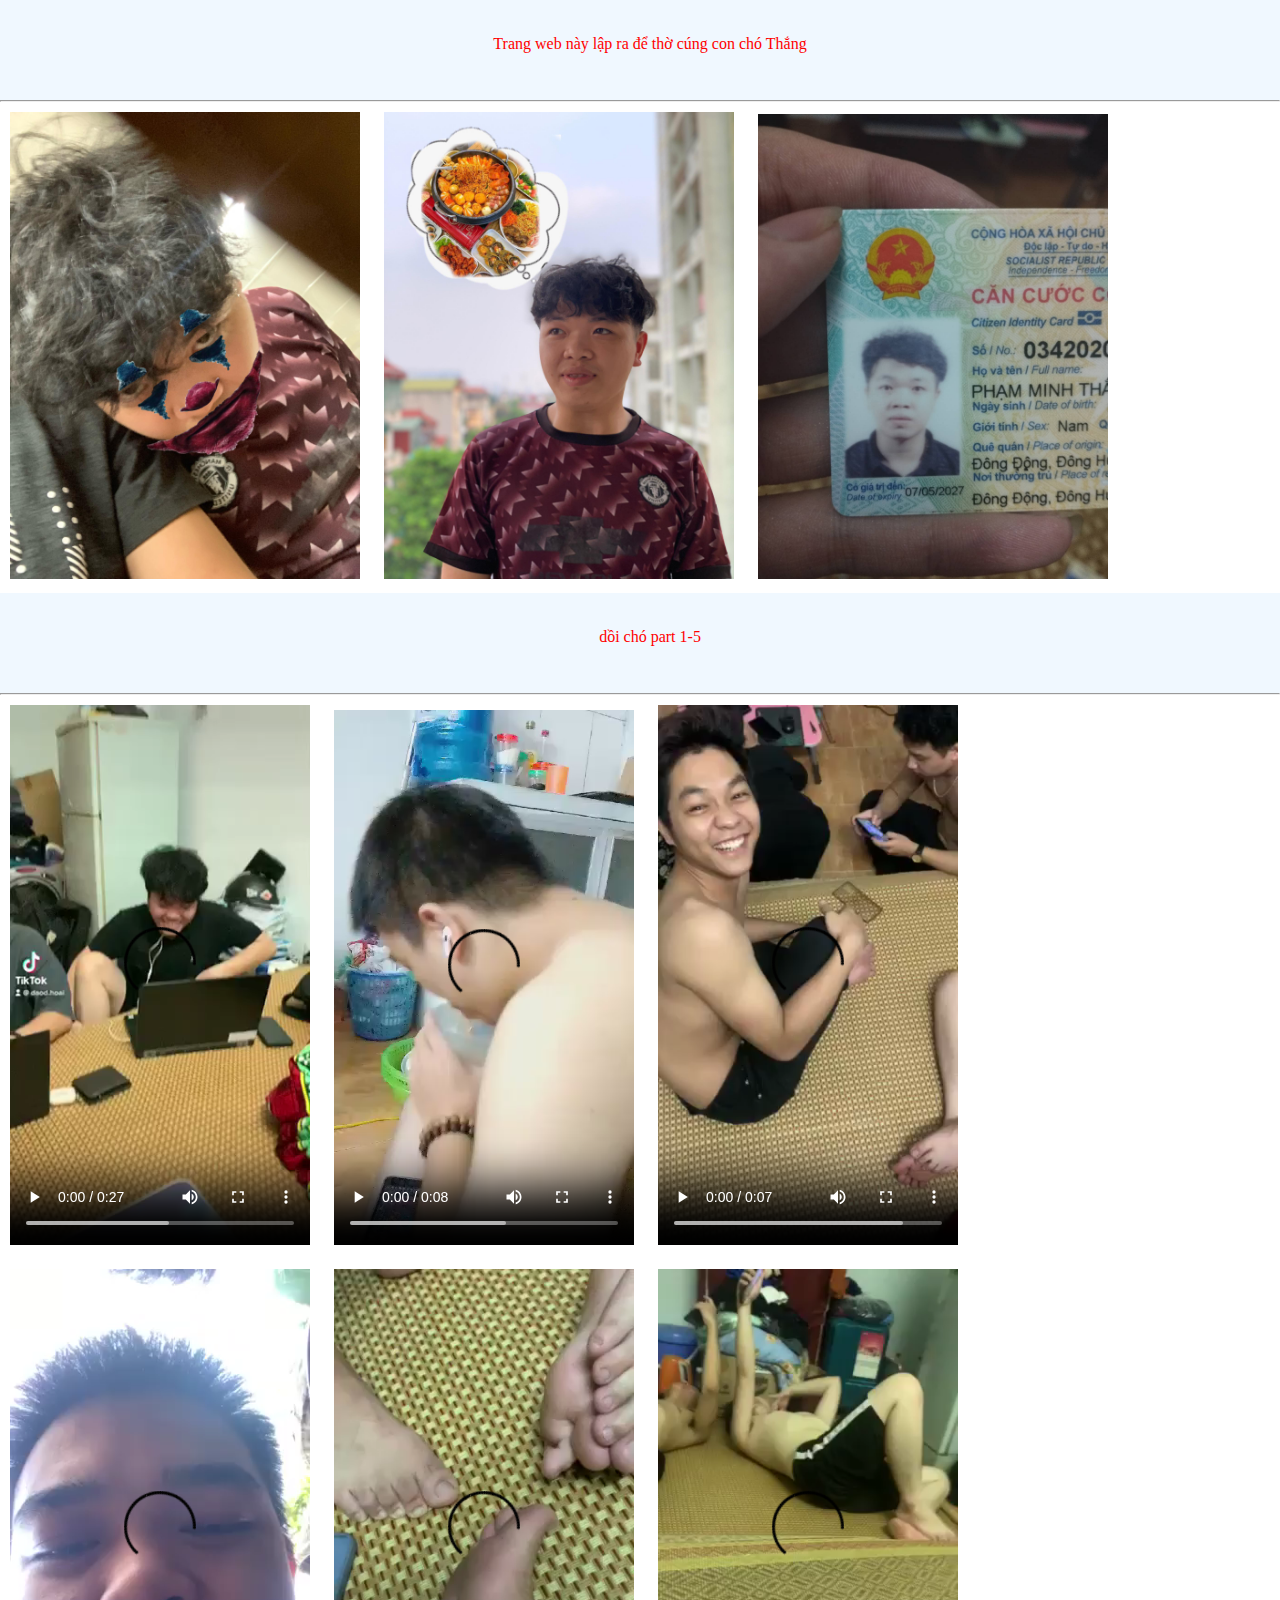
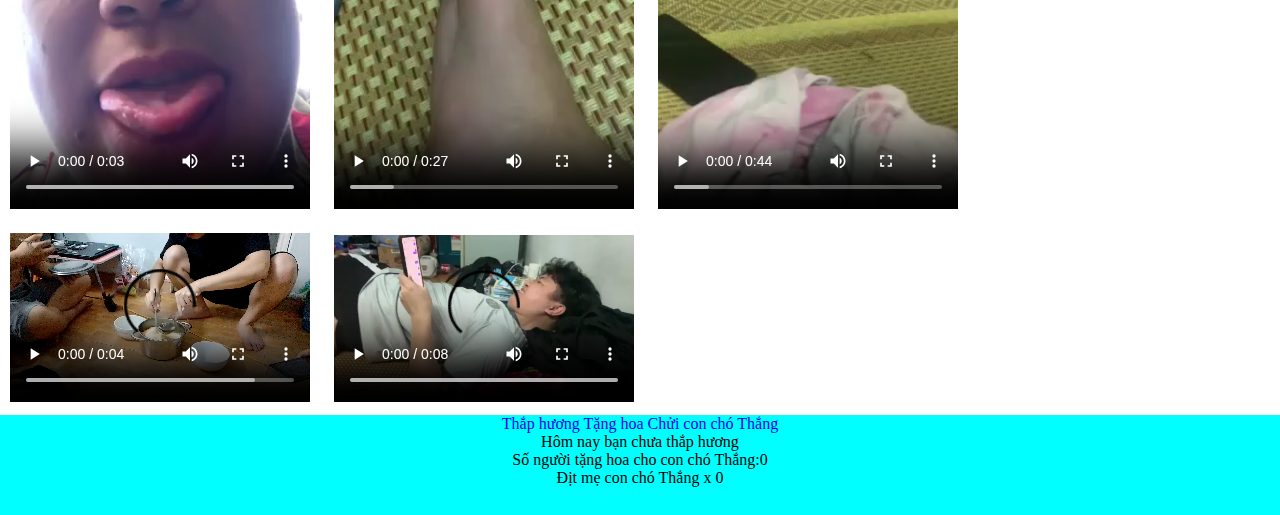
==== index.html @ 153c7620 "thang" ====
<!DOCTYPE html>
<html lang="en">

<head>
    <meta charset="UTF-8">
    <meta http-equiv="X-UA-Compatible" content="IE=edge">
    <meta name="viewport" content="width=device-width, initial-scale=1.0">
    <title>Thắng's Oppa</title>
    <link rel="stylesheet" href="index.css">
</head>
<body>
    <header>
        <a href="#">Trang web này lập ra để thờ cúng con chó Thắng</a>
    </header>

    <hr>

    <div class="img">
        <div>
            <img src="img/295466151_1108999993025566_1514502356859468428_n.jpg" alt="">
            <img src="img/297704741_614373750251429_2965212417731833213_n.jpg" alt="">
            <img src="img/300107404_636257428124534_3443484870023933983_n.jpg" alt="">
        </div>
        

    </div>
    <header>
        <a href="">dồi chó part 1-5</a>
    </header>
    <hr />
    <div class="video">
        <video src="img/312088587_5611404562271487_4266254512252187061_n.mp4" controls></video>
        <video src="img/video-667a7e25-d67a-4690-997d-d304e3c21ac8-1662570939.mp4" controls></video>
        <video src="img/video-8314993e-76a5-4c5d-944e-ff2946440dfb-1662561968.mp4" controls></video>
        <video src="img/video-b1225336-c271-4f12-a5dd-44c5f9943202-1662481047.mp4" controls></video>
        <video src="img/video-c34ccc95-98d4-4c0b-a679-bef865a9a7a0-1662561850.mp4" controls></video>
        <video src="img/video-fcdb3d62-fff7-44f6-b59d-d29b6b54be76-1662561945.mp4" controls></video>
        <video src="img/video-b8f5b401-69fc-41c8-a4c0-268d900d94f5-1662570934.mp4" controls></video>
        <video src="img/video-e8ed0713-8b29-4af9-9401-625b51cb1b8e-1662561952.mp4" controls></video>
    </div>
    <footer>
        <div class="action">
            <a href="#thaphuong" onclick="incthaphuong()">Thắp hương</a>
            <a href="#tanghoa" onclick="incTangHoa()">Tặng hoa</a>
            <a href="#chui" onclick="incChui()">Chửi con chó Thắng</a>
        </div>
        
        <div class="thaphuong" id="thaphuong">Hôm nay bạn chưa thắp hương</div>
        <div class="thaphuong" id="tanghoa">Số người tặng hoa cho con chó Thắng:0</div>
        <div class="thaphuong" id="chui">Địt mẹ con chó Thắng x 0</div>
    </footer>
    <script src="index.js"></script>
</body>

</html>
---- index.css ----
*{
  padding:0;
  margin: 0;
  box-sizing: border-box;
}


header{
  text-align: center;
  width:100%;
  height: 100px;
  background-color:aliceblue;
  
}

header >a{
  text-decoration: none;
  color: red;
  position: relative;
  top :35px;
  margin-left: 20px;
}

.img{
  justify-content: center;
  
}

img {
  width: 350px;
  margin: 10px;
  display: inline-block;
}

video{
  margin: 10px;
  width: 300px;
}

footer{
  width: 100%;
  height: 100px;
  background-color: aqua;
  text-align: center;
}

.action{
  width: 100%;
  text-align: center;
}

#thaphuong{
  width: 100%;
  display: block;
}

.action > a{
  text-decoration: none;
  
}
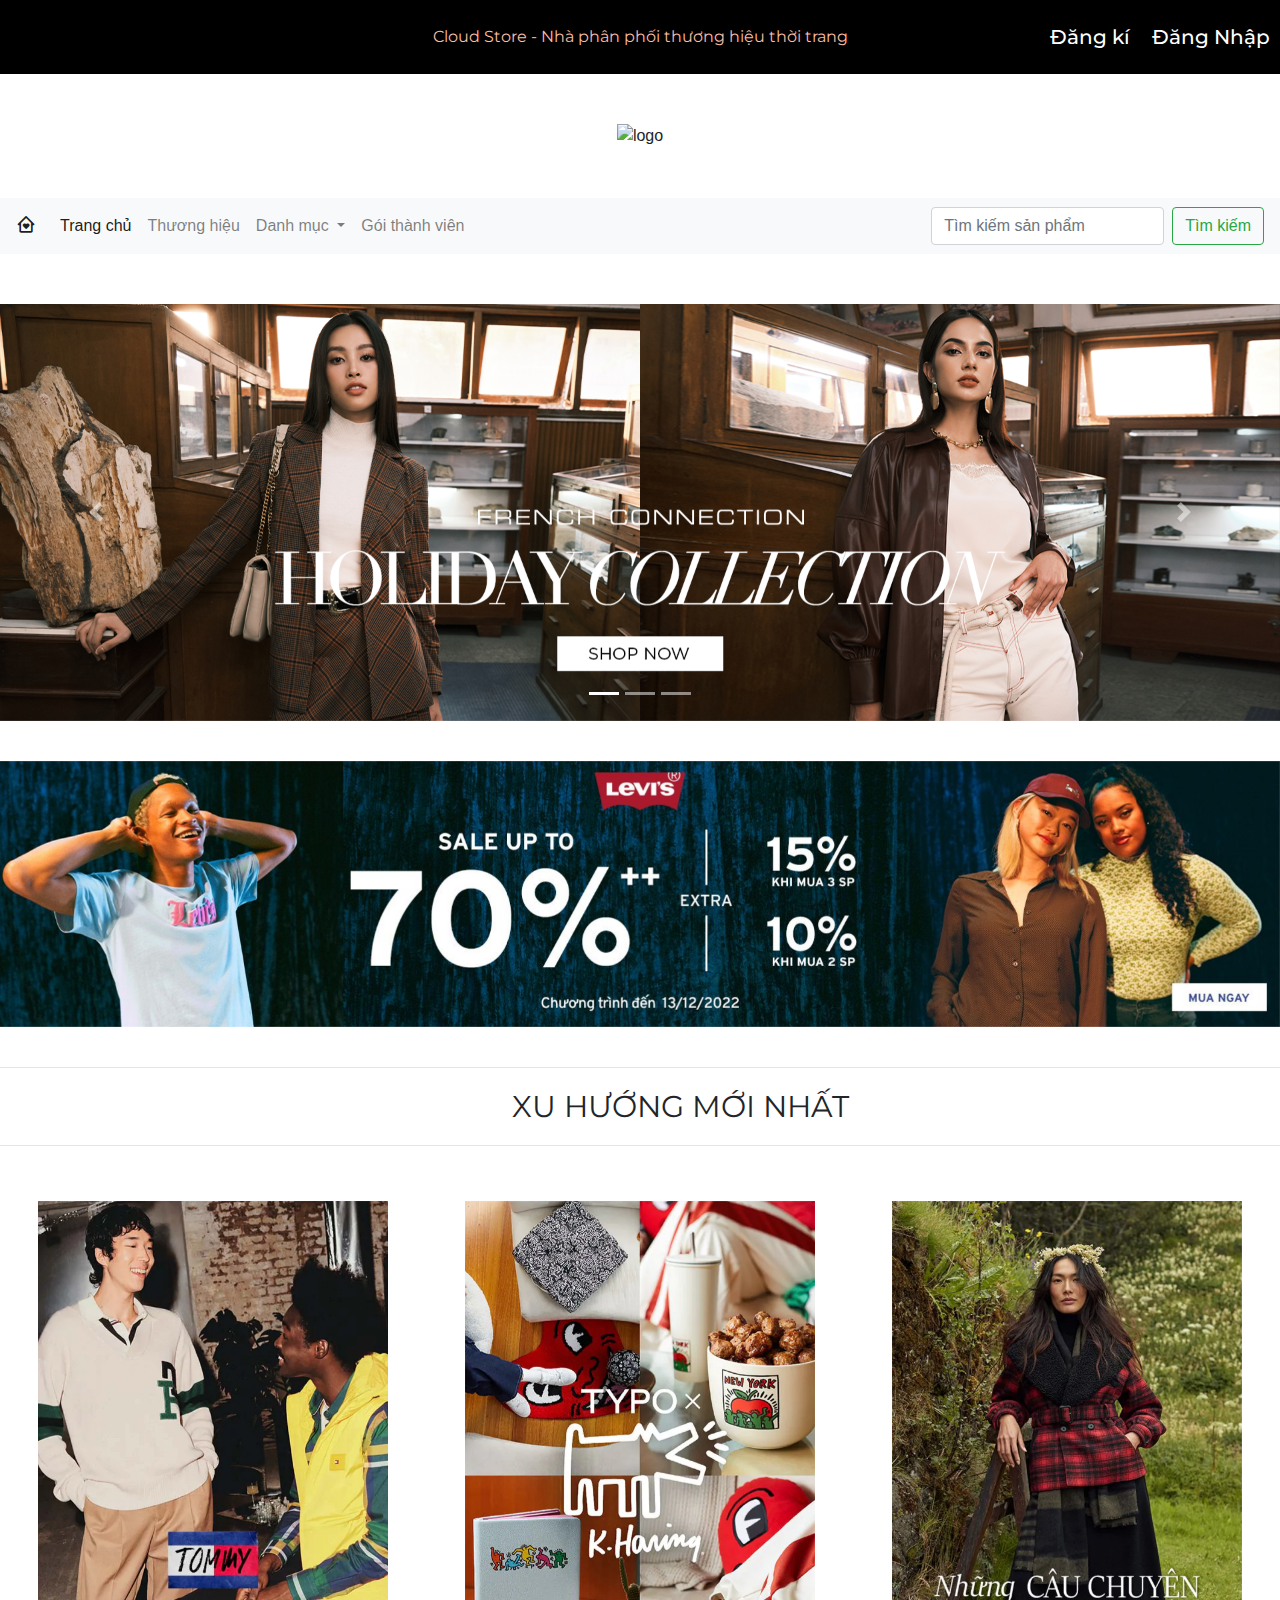
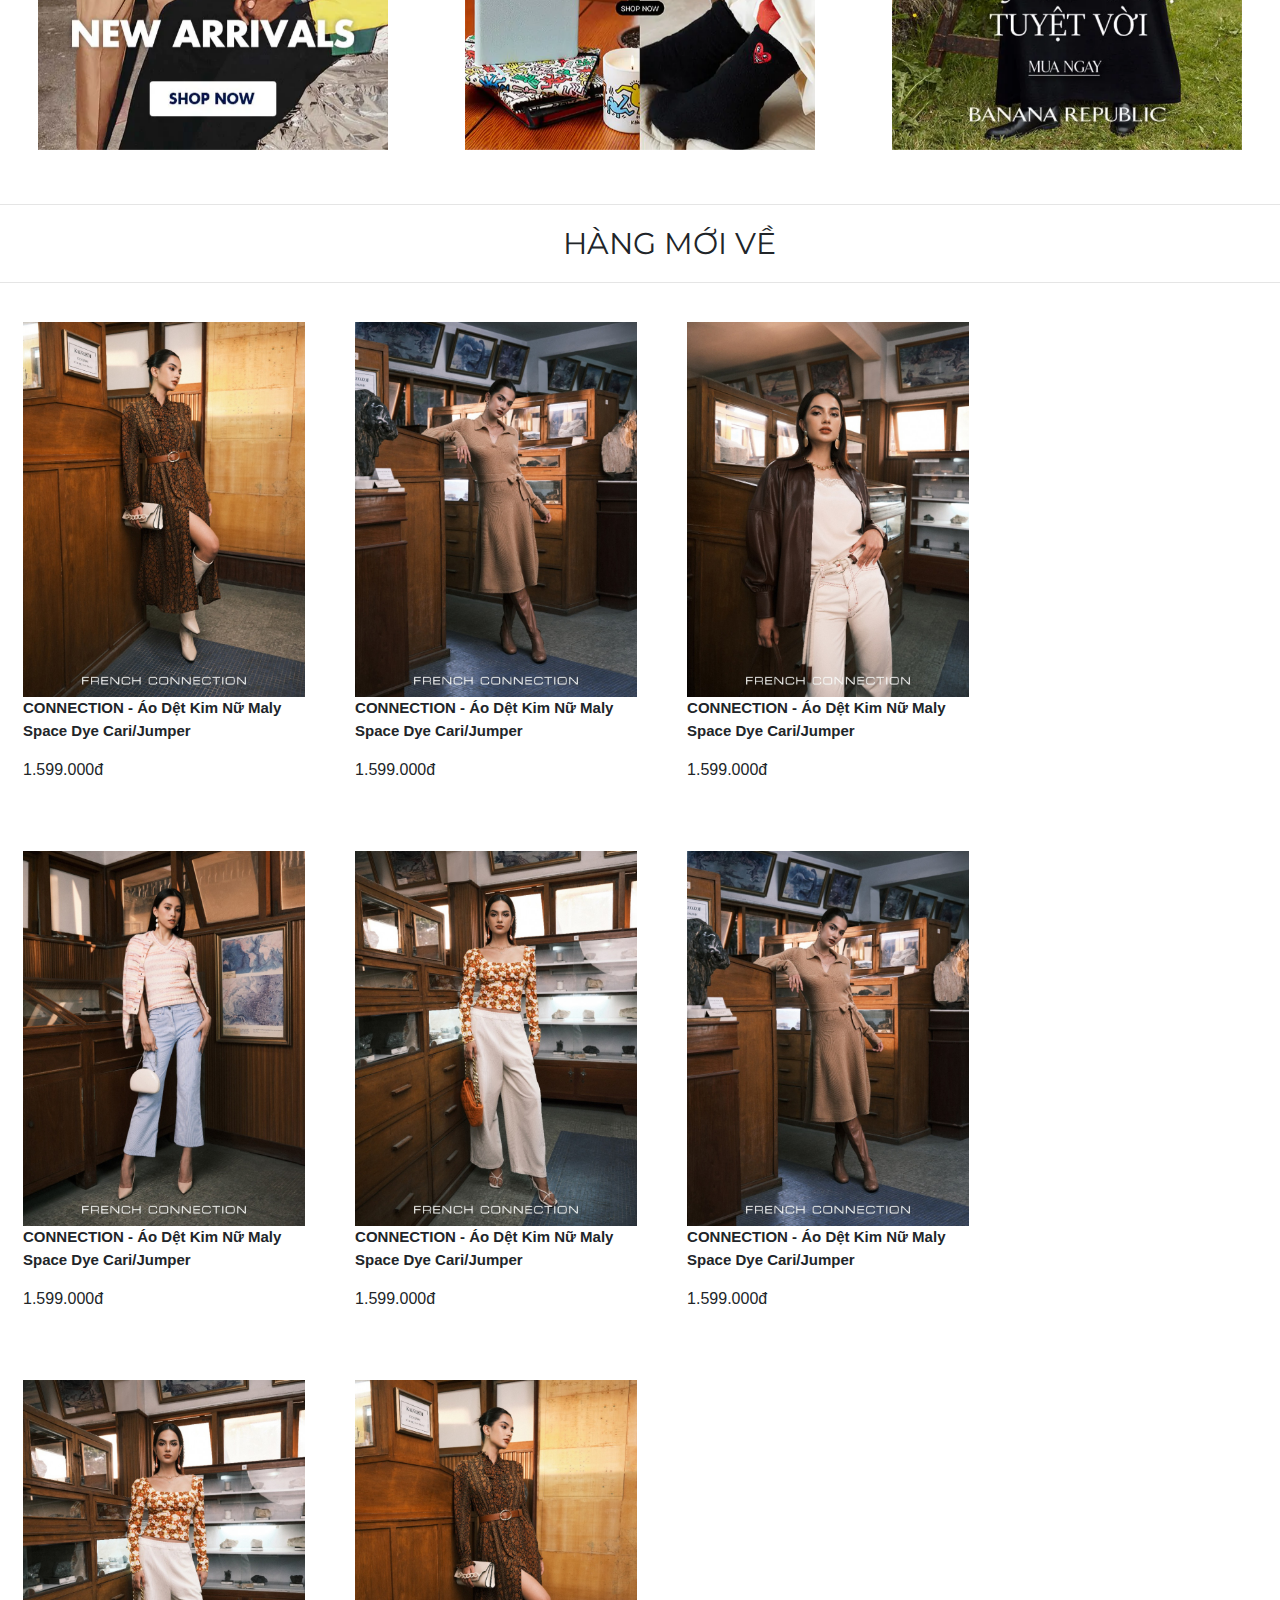
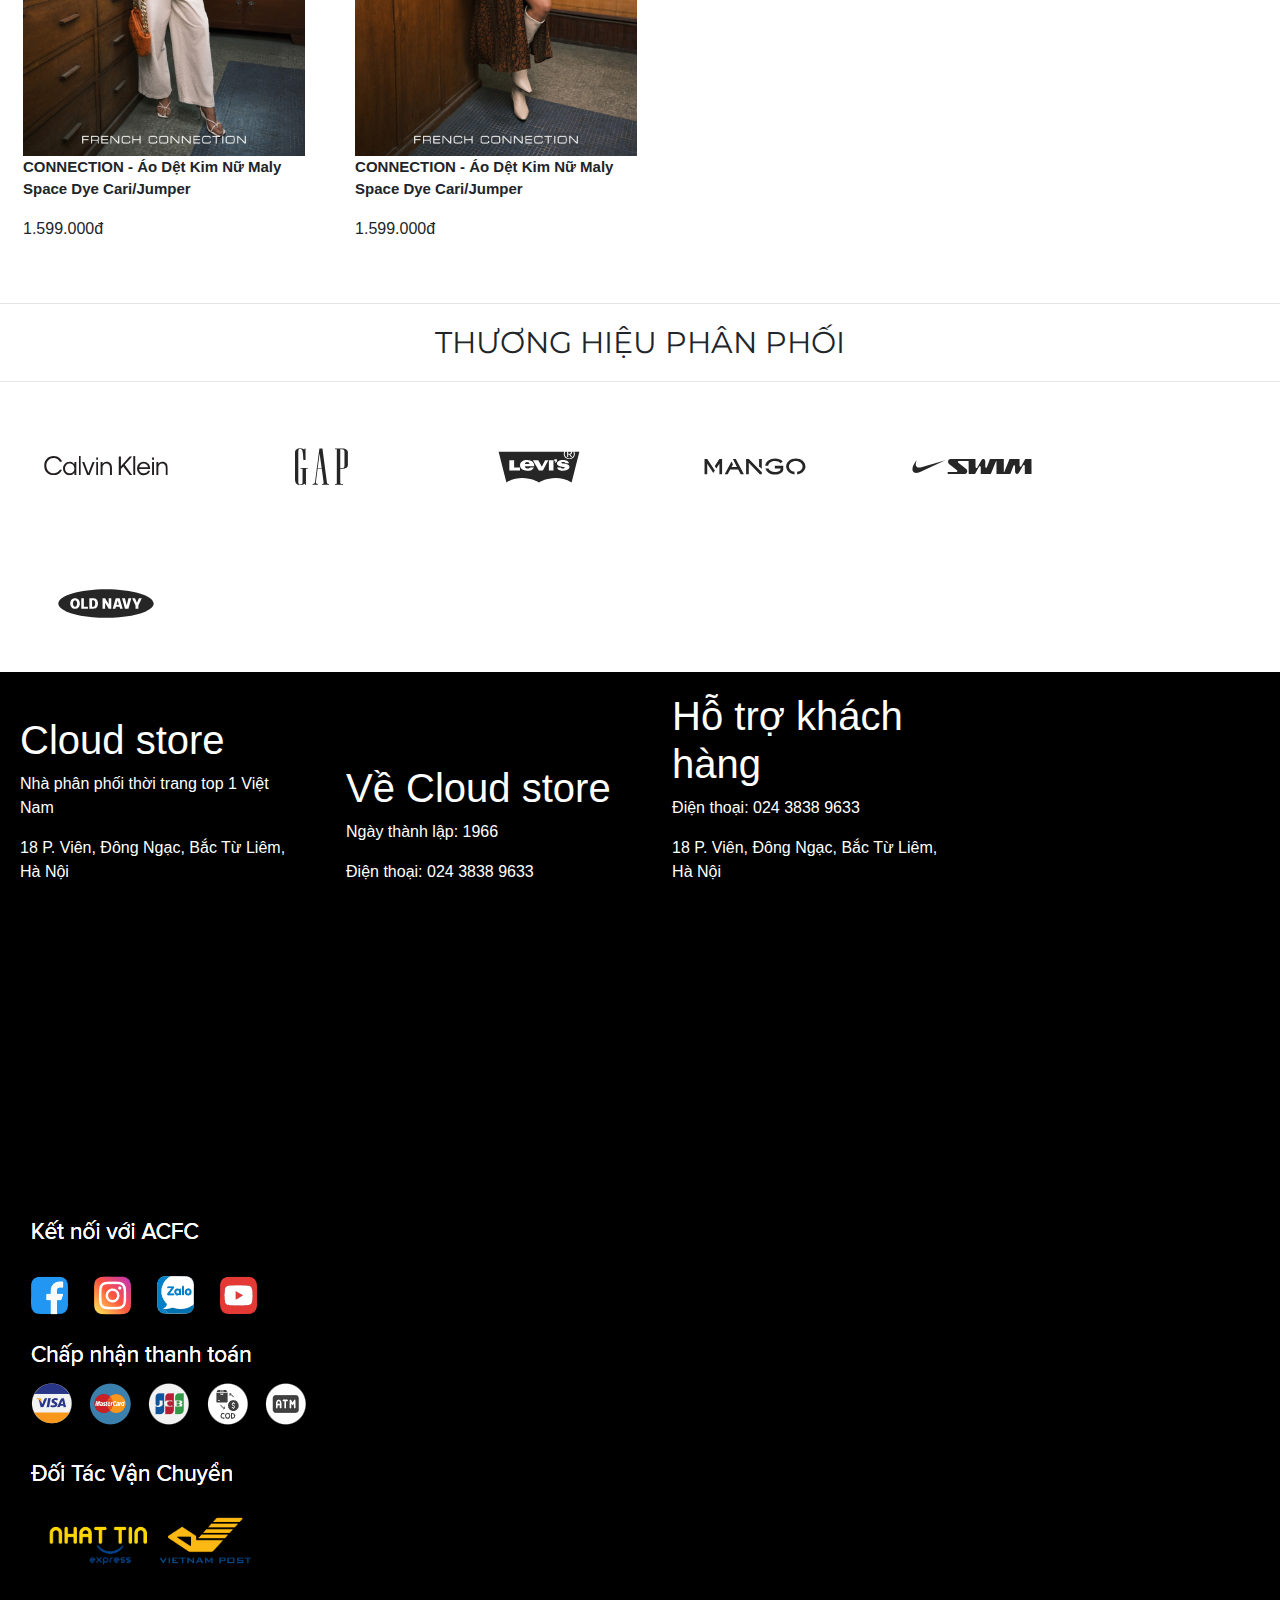
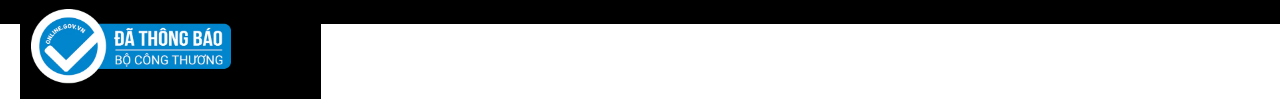
==== commit 61008ba8: "long" ====
--- a/index.html
+++ b/index.html
@@ -1,55 +1,272 @@
-<!DOCTYPE html>
-<html lang="en">
-
-<head>
-    <meta charset="UTF-8">
-    <meta http-equiv="X-UA-Compatible" content="IE=edge">
-    <meta name="viewport" content="width=device-width, initial-scale=1.0">
-    <title>Thắng's Oppa</title>
-    <link rel="stylesheet" href="index.css">
-</head>
-<body>
-    <header>
-        <a href="#">Trang web này lập ra để thờ cúng con chó Thắng</a>
-    </header>
-
-    <hr>
-
-    <div class="img">
-        <div>
-            <img src="img/295466151_1108999993025566_1514502356859468428_n.jpg" alt="">
-            <img src="img/297704741_614373750251429_2965212417731833213_n.jpg" alt="">
-            <img src="img/300107404_636257428124534_3443484870023933983_n.jpg" alt="">
-        </div>
-        
-
-    </div>
-    <header>
-        <a href="">dồi chó part 1-5</a>
-    </header>
-    <hr />
-    <div class="video">
-        <video src="img/312088587_5611404562271487_4266254512252187061_n.mp4" controls></video>
-        <video src="img/video-667a7e25-d67a-4690-997d-d304e3c21ac8-1662570939.mp4" controls></video>
-        <video src="img/video-8314993e-76a5-4c5d-944e-ff2946440dfb-1662561968.mp4" controls></video>
-        <video src="img/video-b1225336-c271-4f12-a5dd-44c5f9943202-1662481047.mp4" controls></video>
-        <video src="img/video-c34ccc95-98d4-4c0b-a679-bef865a9a7a0-1662561850.mp4" controls></video>
-        <video src="img/video-fcdb3d62-fff7-44f6-b59d-d29b6b54be76-1662561945.mp4" controls></video>
-        <video src="img/video-b8f5b401-69fc-41c8-a4c0-268d900d94f5-1662570934.mp4" controls></video>
-        <video src="img/video-e8ed0713-8b29-4af9-9401-625b51cb1b8e-1662561952.mp4" controls></video>
-    </div>
-    <footer>
-        <div class="action">
-            <a href="#thaphuong" onclick="incthaphuong()">Thắp hương</a>
-            <a href="#tanghoa" onclick="incTangHoa()">Tặng hoa</a>
-            <a href="#chui" onclick="incChui()">Chửi con chó Thắng</a>
-        </div>
-        
-        <div class="thaphuong" id="thaphuong">Hôm nay bạn chưa thắp hương</div>
-        <div class="thaphuong" id="tanghoa">Số người tặng hoa cho con chó Thắng:0</div>
-        <div class="thaphuong" id="chui">Địt mẹ con chó Thắng x 0</div>
-    </footer>
-    <script src="index.js"></script>
-</body>
-
+<!DOCTYPE html>
+<html lang="en">
+
+<head>
+    <meta charset="UTF-8">
+    <meta http-equiv="X-UA-Compatible" content="IE=edge">
+    <meta name="viewport" content="width=device-width, initial-scale=1.0">
+    <title>Cloud Store</title>
+    <link rel="stylesheet" href="layout.css">
+    <link rel="preconnect" href="https://fonts.googleapis.com">
+    <link rel="preconnect" href="https://fonts.gstatic.com" crossorigin>
+    <link href="https://fonts.googleapis.com/css2?family=Montserrat:wght@200&display=swap" rel="stylesheet">
+    <link rel="stylesheet" href="https://cdn.jsdelivr.net/npm/bootstrap@4.0.0/dist/css/bootstrap.min.css"
+        integrity="sha384-Gn5384xqQ1aoWXA+058RXPxPg6fy4IWvTNh0E263XmFcJlSAwiGgFAW/dAiS6JXm" crossorigin="anonymous">
+    <link href='https://unpkg.com/boxicons@2.1.4/css/boxicons.min.css' rel='stylesheet'>
+    <script src="layout.js"></script>
+</head>
+
+<body>
+    <header>
+        <p>Cloud Store - Nhà phân phối thương hiệu thời trang</p>
+        <a class="dki1" href="dangki.html"><h5>Đăng kí</h5></a>
+        <a class="dki" href="dangnhap.html"><h5>Đăng Nhập</h5></a>
+    </header>
+
+    <div class="logo">
+        <img src="img/LOGO.png" alt="logo">
+    </div>
+    <div class="navbar1">
+        <nav class="navbar navbar-expand-lg navbar-light bg-light">
+            <a class="navbar-brand" href="#"><i class='bx bx-home-heart'></i></a>
+            <button class="navbar-toggler" type="button" data-toggle="collapse" data-target="#navbarSupportedContent"
+                aria-controls="navbarSupportedContent" aria-expanded="false" aria-label="Toggle navigation">
+                <span class="navbar-toggler-icon"></span>
+            </button>
+
+            <div class="collapse navbar-collapse" id="navbarSupportedContent">
+                <ul class="navbar-nav mr-auto">
+                    <li class="nav-item active">
+                        <a class="nav-link" href="layout.html">Trang chủ <span class="sr-only">(current)</span></a>
+                    </li>
+                    <li class="nav-item">
+                        <a class="nav-link" href="#thuong-hieu">Thương hiệu</a>
+                    </li>
+                    <li class="nav-item dropdown">
+                        <a class="nav-link dropdown-toggle" href="#" id="navbarDropdown" role="button"
+                            data-toggle="dropdown" aria-haspopup="true" aria-expanded="false">
+                            Danh mục
+                        </a>
+                        <div class="dropdown-menu" aria-labelledby="navbarDropdown">
+                            <a class="dropdown-item" href="#">Tất cả</a>
+                            <a class="dropdown-item" href="#">Gói thành viên</a>
+                            <a class="dropdown-item" href="#xu-huong">Áo</a>
+                            <a class="dropdown-item" href="#xu-huong">Chân váy</a>
+                            <a class="dropdown-item" href="#xu-huong">Quần</a>
+                            <a class="dropdown-item" href="#xu-huong">Set bộ</a>
+                            <a class="dropdown-item" href="#xu-huong">Đồ liền thân</a>
+                            <a class="dropdown-item" href="#xu-huong">Đồ bơi</a>
+                            <a class="dropdown-item" href="#xu-huong">Đồ gold</a>
+                            <a class="dropdown-item" href="#xu-huong">Phụ kiện áo dài</a>
+                            <a class="dropdown-item" href="#xu-huong">Đồ bầu</a>
+                            <a class="dropdown-item" href="#xu-huong">Túi sách</a>
+                            <a class="dropdown-item" href="#xu-huong">Giày dép</a>
+                        </div>
+                    </li>
+                    <li class="nav-item">
+                        <a class="nav-link " href="#">Gói thành viên</a>
+                    </li>
+                </ul>
+                <form class="form-inline my-2 my-lg-0">
+                    <input class="form-control mr-sm-2" type="search" placeholder="Tìm kiếm sản phẩm" aria-label="Search">
+                    <button class="btn btn-outline-success my-2 my-sm-0" type="submit">Tìm kiếm</button>
+                </form>
+            </div>
+        </nav>
+    </div>
+
+
+    <div class="slide1">
+        <div id="carouselExampleIndicators" class="carousel slide" data-ride="carousel">
+            <ol class="carousel-indicators">
+                <li data-target="#carouselExampleIndicators" data-slide-to="0" class="active"></li>
+                <li data-target="#carouselExampleIndicators" data-slide-to="1"></li>
+                <li data-target="#carouselExampleIndicators" data-slide-to="2"></li>
+            </ol>
+            <div class="carousel-inner">
+                <div class="carousel-item active">
+                    <img class="d-block w-100" src="img/slide1.png" alt="First slide">
+                </div>
+                <div class="carousel-item">
+                    <img class="d-block w-100" src="img/slide2.jpg" alt="Second slide">
+                </div>
+                <div class="carousel-item">
+                    <img class="d-block w-100" src="img/slide3.jpg" alt="Third slide">
+                </div>
+            </div>
+            <a class="carousel-control-prev" href="#carouselExampleIndicators" role="button" data-slide="prev">
+                <span class="carousel-control-prev-icon" aria-hidden="true"></span>
+                <span class="sr-only">Previous</span>
+            </a>
+            <a class="carousel-control-next" href="#carouselExampleIndicators" role="button" data-slide="next">
+                <span class="carousel-control-next-icon" aria-hidden="true"></span>
+                <span class="sr-only">Next</span>
+            </a>
+        </div>
+    </div>
+
+
+
+
+    <div class="slide1">
+        <div id="carouselExampleSlidesOnly" class="carousel slide" data-ride="carousel">
+            <div class="carousel-inner">
+                <div class="carousel-item active">
+                    <img class="d-block w-100" src="img/Ecom_1920x400_12.jpg" alt="First slide">
+                </div>
+                <div class="carousel-item">
+                    <img class="d-block w-100" src="img/Ecom_1920x400_13.jpg" alt="Second slide">
+                </div>
+                <div class="carousel-item">
+                    <img class="d-block w-100" src="img/ECOM_1920X400PX_6.jpg" alt="Third slide">
+                </div>
+            </div>
+        </div>
+    </div>
+
+    <hr>
+    <div class="title"><p id="xu-huong" class="xu-huong-moi-nhat">XU HƯỚNG MỚI NHẤT</p></div>
+    <hr>
+
+    <div class="wrap-small">
+        <div class="small-slide">
+            <div id="carouselExampleSlidesOnly" class="carousel slide" data-ride="carousel">
+                <div class="carousel-inner">
+                  <div class="carousel-item active">
+                    <img class="d-block w-100 smimg" src="img/Web_580x910_8.webp" alt="First slide">
+                  </div>
+                  <div class="carousel-item">
+                    <img class="d-block w-100 smimg" src="img/S7_580x910_1.webp" alt="Second slide">
+                  </div>
+                </div>
+            </div>
+        </div>
+    
+        <div class="small-slide">
+            <div id="carouselExampleSlidesOnly" class="carousel slide" data-ride="carousel">
+                <div class="carousel-inner">
+                  <div class="carousel-item active">
+                    <img class="d-block w-100 smimg" src="img/typo_k.haring_580x910px.webp" alt="First slide">
+                  </div>
+                  <div class="carousel-item">
+                    <img class="d-block w-100 smimg" src="img/XMASHOUSE_580x910.webp" alt="Second slide">
+                  </div>
+                </div>
+            </div>
+        </div>
+    
+        <div class="small-slide">
+            <div id="carouselExampleSlidesOnly" class="carousel slide" data-ride="carousel">
+                <div class="carousel-inner">
+                  <div class="carousel-item active">
+                    <img class="d-block w-100 smimg" src="img/S7_580x910_1.webp" alt="First slide">
+                  </div>
+                  <div class="carousel-item">
+                    <img class="d-block w-100 smimg" src="img/ECOM0812_BANNER_580X910PX_.webp" alt="Second slide">
+                  </div>
+                </div>
+            </div>
+        </div>
+    </div>
+
+    <hr>
+    <div class="title"><p class="hang-moi-ve">HÀNG MỚI VỀ</p></div>
+    <hr>
+
+    <div class="hang-moi">
+
+        <div class="product">
+            <img src="img/71tgm-20-2_1.jpg" alt="">
+            <p class="name-product">CONNECTION - Áo Dệt Kim Nữ Maly Space Dye Cari/Jumper</p> 
+            <p class="price-product">1.599.000đ</p>
+        </div>
+
+        <div class="product">
+            <img src="img/71thb-20-1_3.jpg" alt="">
+            <p class="name-product">CONNECTION - Áo Dệt Kim Nữ Maly Space Dye Cari/Jumper</p> 
+            <p class="price-product">1.599.000đ</p>
+        </div>
+
+        <div class="product">
+            <img src="img/72tax-20-1_1_1.jpg" alt="">
+            <p class="name-product">CONNECTION - Áo Dệt Kim Nữ Maly Space Dye Cari/Jumper</p> 
+            <p class="price-product">1.599.000đ</p>
+        </div>
+
+        <div class="product">
+            <img src="img/78tav-60-1_1.jpg" alt="">
+            <p class="name-product">CONNECTION - Áo Dệt Kim Nữ Maly Space Dye Cari/Jumper</p> 
+            <p class="price-product">1.599.000đ</p>
+        </div>
+
+        <div class="product">
+            <img src="img/76taf-70-1_1.jpg" alt="">
+            <p class="name-product">CONNECTION - Áo Dệt Kim Nữ Maly Space Dye Cari/Jumper</p> 
+            <p class="price-product">1.599.000đ</p>
+        </div>
+
+        <div class="product">
+            <img src="img/71thb-20-1_3.jpg" alt="">
+            <p class="name-product">CONNECTION - Áo Dệt Kim Nữ Maly Space Dye Cari/Jumper</p> 
+            <p class="price-product">1.599.000đ</p>
+        </div>
+
+        <div class="product">
+            <img src="img/76taf-70-1_1.jpg" alt="">
+            <p class="name-product">CONNECTION - Áo Dệt Kim Nữ Maly Space Dye Cari/Jumper</p> 
+            <p class="price-product">1.599.000đ</p>
+        </div>
+
+        <div class="product">
+            <img src="img/71tgm-20-2_1.jpg" alt="">
+            <p class="name-product">CONNECTION - Áo Dệt Kim Nữ Maly Space Dye Cari/Jumper</p> 
+            <p class="price-product">1.599.000đ</p>
+        </div>
+    </div>
+    
+    <hr>
+    <div class="title"><p class="thuong-hieu-phan-phoi" id="thuong-hieu">THƯƠNG HIỆU PHÂN PHỐI</p></div>
+    <hr>
+
+    <div class="thuong-hieu">
+        <img class="anh-thuong-hieu" src="img/THPB_CK1.svg" alt="">
+        <img class="anh-thuong-hieu" src="img/THPB_Gap.svg" alt="">
+        <img class="anh-thuong-hieu" src="img/THPB_Levis.svg" alt="">
+        <img class="anh-thuong-hieu" src="img/THPB_Mango.svg" alt="">
+        <img class="anh-thuong-hieu" src="img/THPB_Nike.svg" alt="">
+        <img class="anh-thuong-hieu" src="img/THPB_OldNavy.svg" alt="">
+    </div>
+
+    <footer>
+        <div class="ft1">
+            <h1>Cloud store</h1>
+            <p>Nhà phân phối thời trang top 1 Việt Nam</p>
+            <p>18 P. Viên, Đông Ngạc, Bắc Từ Liêm, Hà Nội</p>
+        </div>
+        <div class="ft1">
+            <h1>Về Cloud store</h1>
+            <p>Ngày thành lập: 1966</p>
+            <p>Điện thoại: 024 3838 9633</p>
+        </div>
+        <div class="ft1">
+            <h1>Hỗ trợ khách hàng</h1>
+            <p>Điện thoại: 024 3838 9633</p>
+            <p>18 P. Viên, Đông Ngạc, Bắc Từ Liêm, Hà Nội</p>
+        </div>
+        <div class="ft1">
+            <img src="img/Screenshot 2022-12-12 020345.png" alt="">
+        </div>
+    </footer>
+
+    <script src="https://code.jquery.com/jquery-3.2.1.slim.min.js"
+        integrity="sha384-KJ3o2DKtIkvYIK3UENzmM7KCkRr/rE9/Qpg6aAZGJwFDMVNA/GpGFF93hXpG5KkN"
+        crossorigin="anonymous"></script>
+    <script src="https://cdn.jsdelivr.net/npm/popper.js@1.12.9/dist/umd/popper.min.js"
+        integrity="sha384-ApNbgh9B+Y1QKtv3Rn7W3mgPxhU9K/ScQsAP7hUibX39j7fakFPskvXusvfa0b4Q"
+        crossorigin="anonymous"></script>
+    <script src="https://cdn.jsdelivr.net/npm/bootstrap@4.0.0/dist/js/bootstrap.min.js"
+        integrity="sha384-JZR6Spejh4U02d8jOt6vLEHfe/JQGiRRSQQxSfFWpi1MquVdAyjUar5+76PVCmYl"
+        crossorigin="anonymous"></script>
+</body>
+
 </html>--- a/layout.css
+++ b/layout.css
@@ -0,0 +1,153 @@
+*{
+    margin:0;
+    padding: 0;
+    box-sizing: border-box;
+}
+
+header{
+    text-align: center;
+    background-color: black;
+    color:#fabda6;
+    font-family: 'Montserrat', sans-serif;
+    padding: 15px;
+    position: relative;
+}
+
+header > p {
+    margin: 10px;
+    display: inline-block;
+
+}
+
+.dki {
+    display: inline-block;
+    position: absolute;
+    top: 25px;
+    right: 10px;
+    text-decoration: none;
+    color: white;
+    transition: 0.5s;
+}
+
+.dki:hover{
+    color: aliceblue;
+    text-decoration: none;
+    transform: scale(1.1);
+}
+
+.dki1 {
+    display: inline-block;
+    position: absolute;
+    top: 25px;
+    right: 150px;
+    text-decoration: none;
+    color: white;
+    transition: 0.5s;
+}
+
+.dki1:hover{
+    color: aliceblue;
+    text-decoration: none;
+    transform: scale(1.1);
+}
+
+.logo{
+    text-align: center;
+}
+
+.logo > img{
+    width: 300px;
+    margin:50px;
+}
+
+.navbar1{
+    margin-bottom: 50px;
+}
+
+.slide1{
+    margin-bottom: 40px;
+}
+
+.title{
+    text-align: center;
+    font-family: 'Montserrat', sans-serif;
+    font-size: 30px;
+}
+
+.title > .xu-huong-moi-nhat{
+    
+    width: fit-content;
+    margin-left: 40%;
+}
+
+.title > .hang-moi-ve{
+    
+    width: fit-content;
+    margin-left: 44%;
+}
+
+
+
+.product{
+    width: 22%;
+    display: inline-block;
+    margin: 23px;
+}
+
+.product > img{
+    width: 100%;
+}
+
+.product > .name-product{
+    font-size: 15px;
+    font-weight: bold;
+}
+
+
+.wrap-small{
+    
+    display: flex;
+}
+
+.small-slide{
+    width: 30%;
+    margin:3%;
+}
+
+.smimg{
+    transition: 0.3s;
+}
+
+.smimg:hover{
+    transform: scale(1.2);
+}
+
+.anh-thuong-hieu{
+    width:15%;
+    margin: 10px;
+}
+
+footer{
+    display: flex;
+    background-color: black;
+}
+
+.ft1{
+    display: inline-block;
+    color: white;
+    width: 22%;
+    height: 400px;
+    margin: 20px;
+}
+
+.product{
+    overflow: hidden;
+}
+
+.product > img{
+    transition: 0.5s;
+}
+
+.product > img:hover{
+    transform: scale(1.2);
+}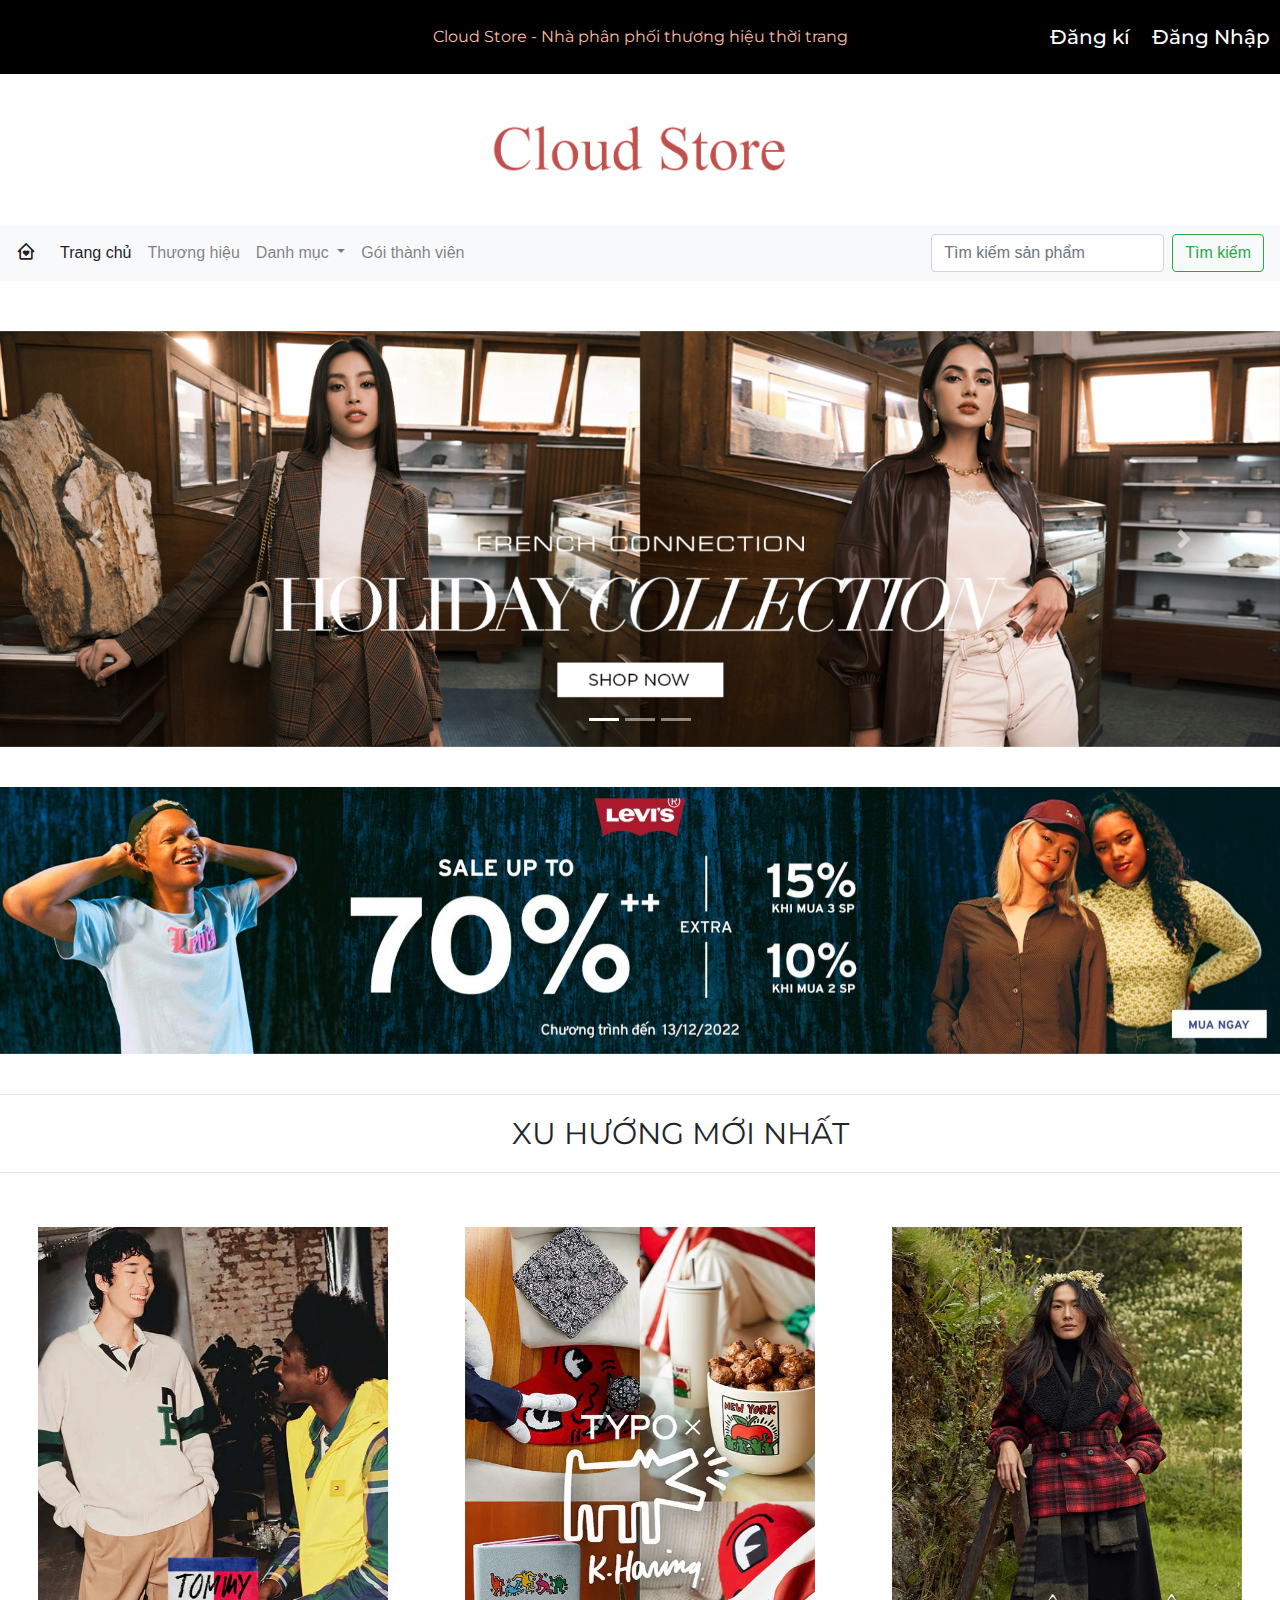
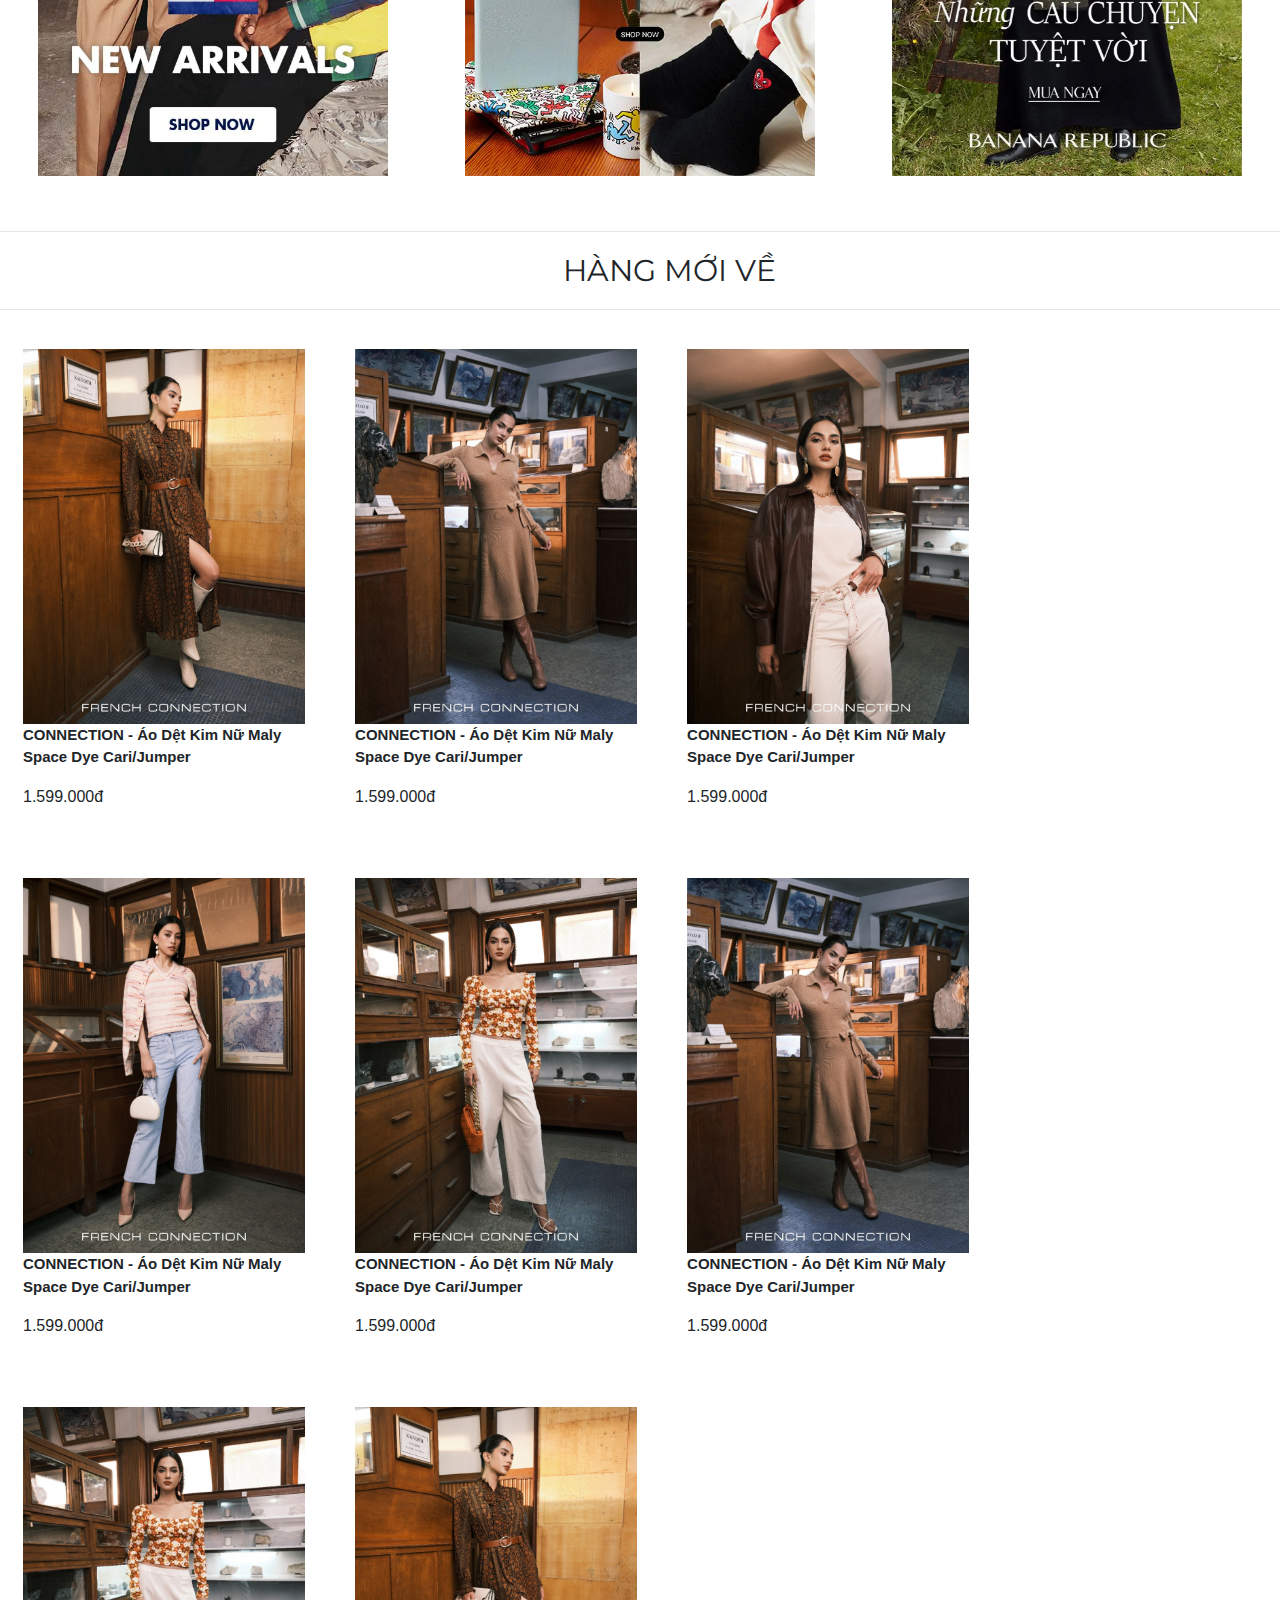
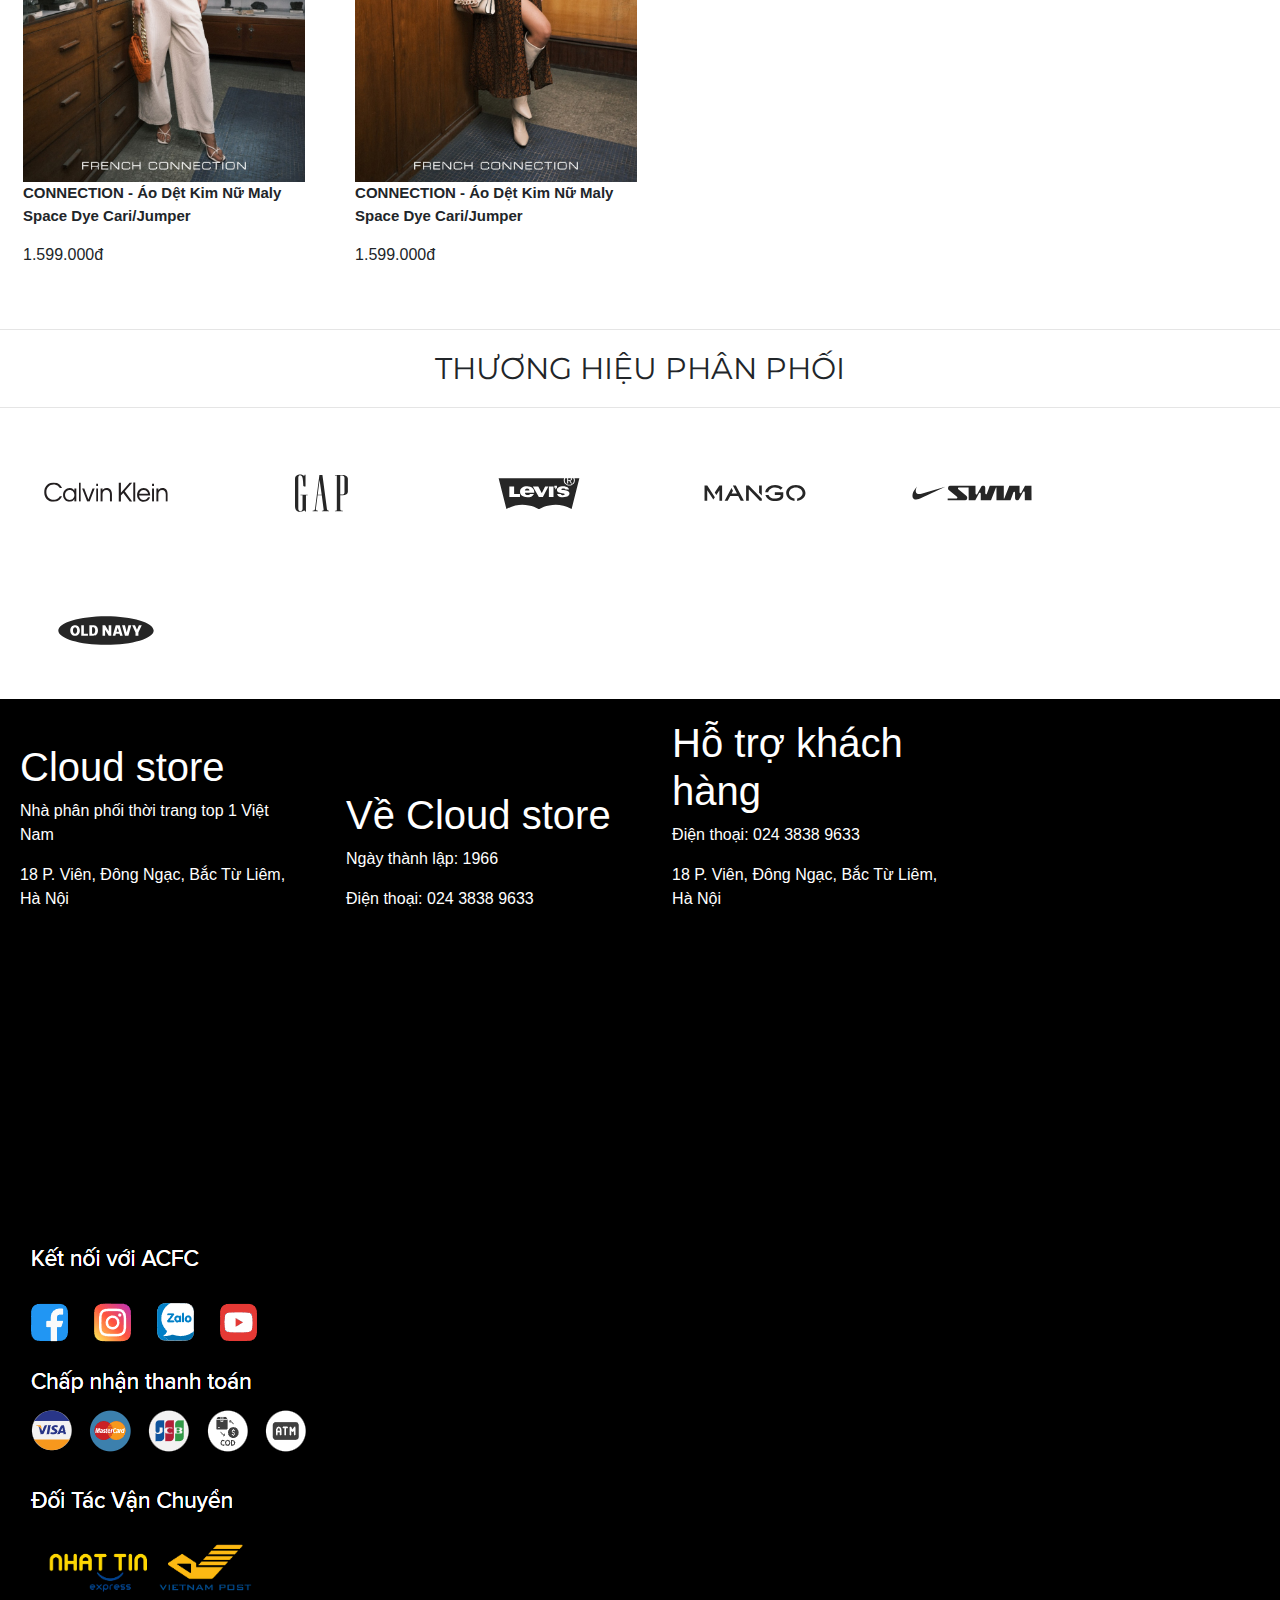
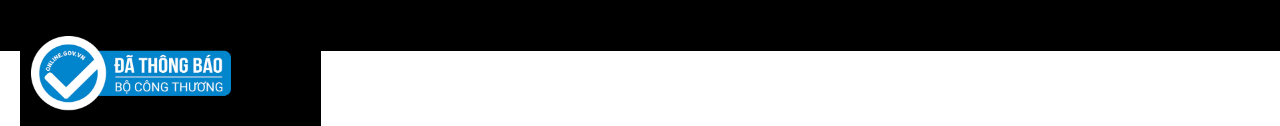
==== commit 11f515f3: "long" ====
--- a/index.html
+++ b/index.html
@@ -24,7 +24,7 @@
     </header>
 
     <div class="logo">
-        <img src="img/LOGO.png" alt="logo">
+        <img src="img/logo.png" alt="logo">
     </div>
     <div class="navbar1">
         <nav class="navbar navbar-expand-lg navbar-light bg-light">
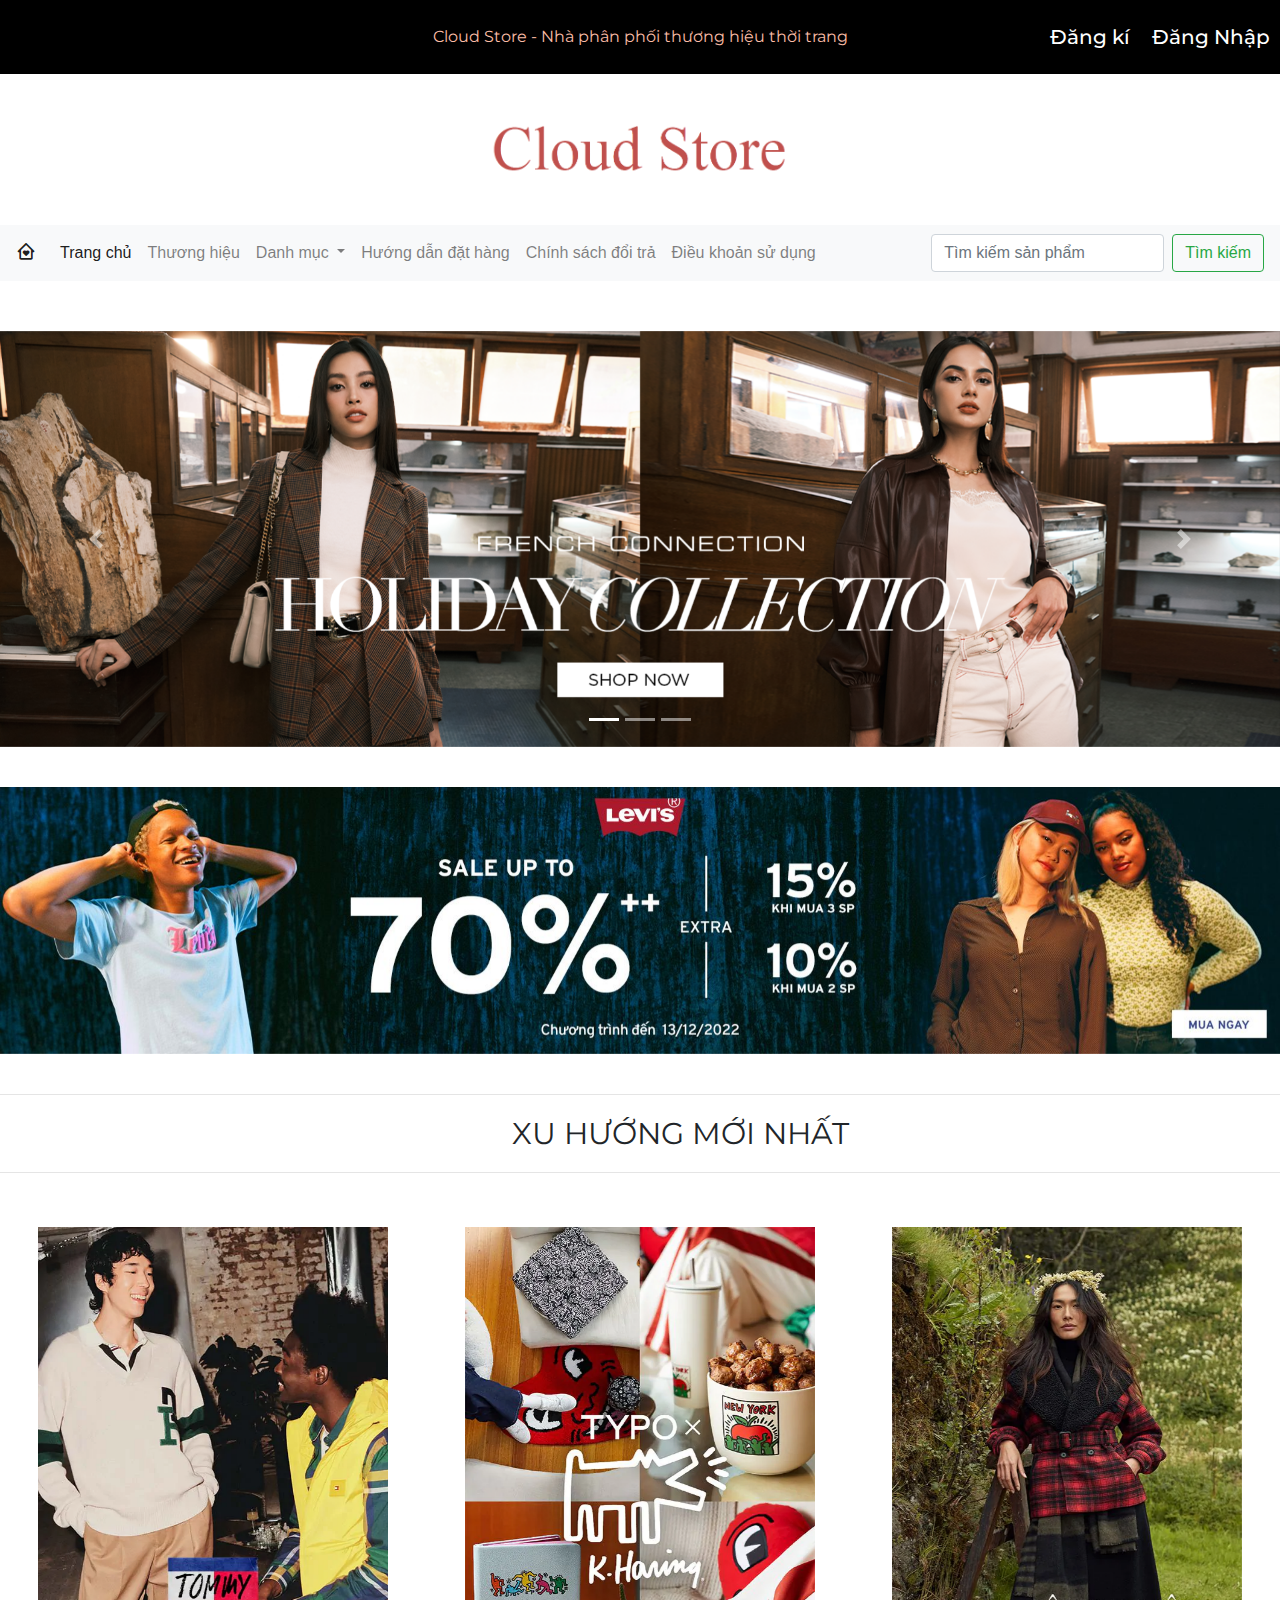
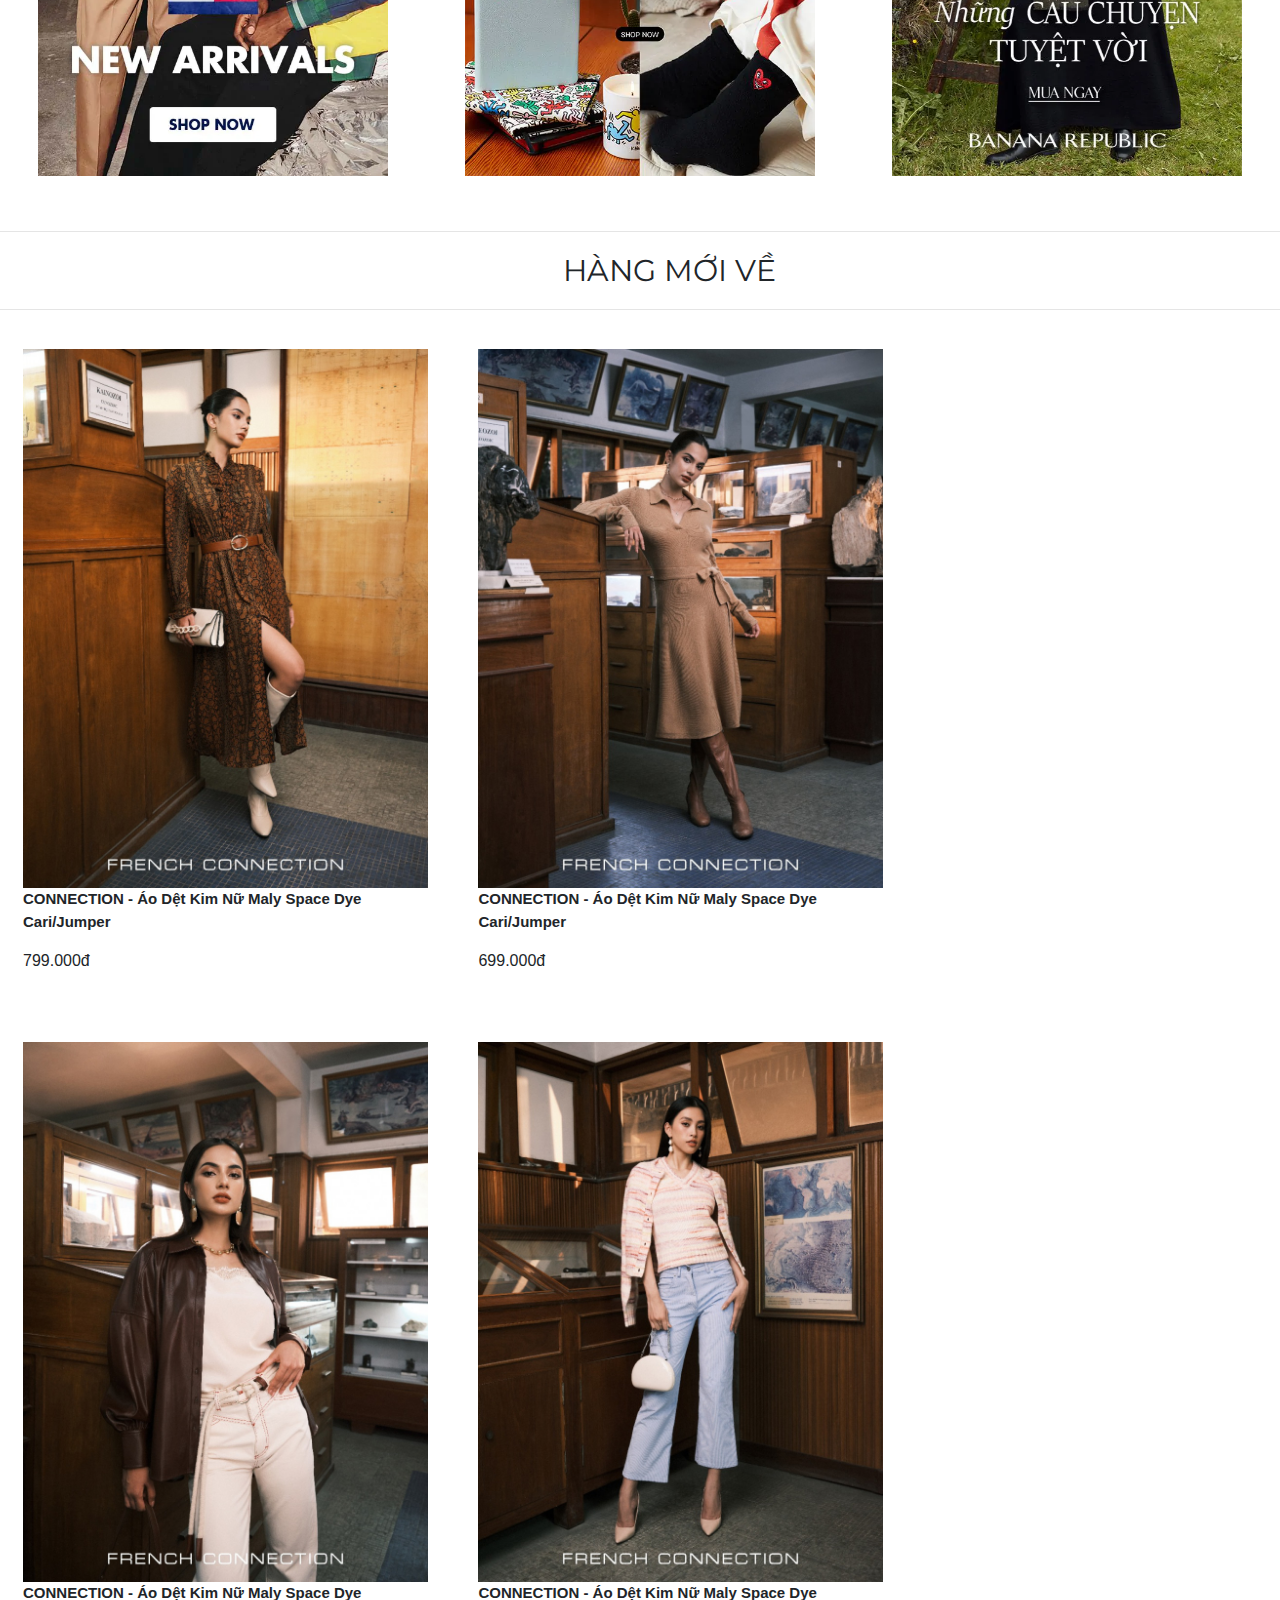
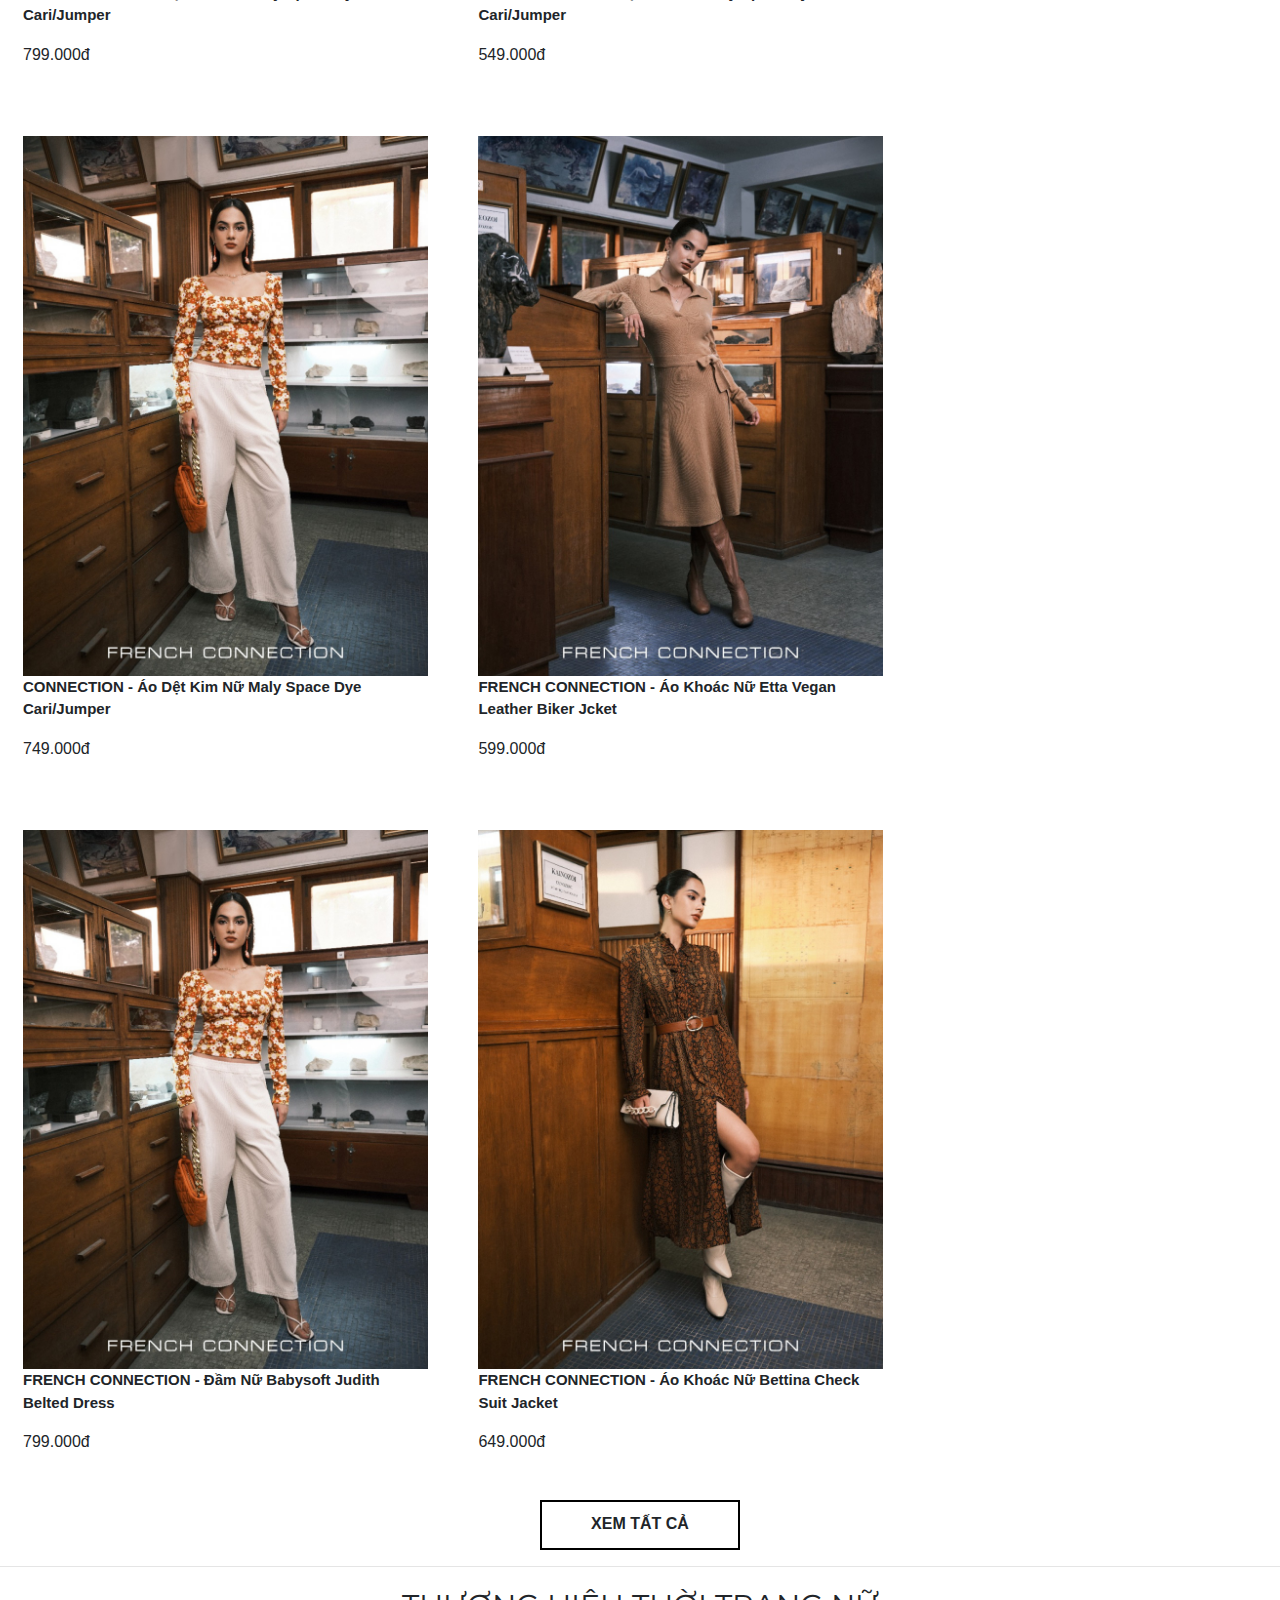
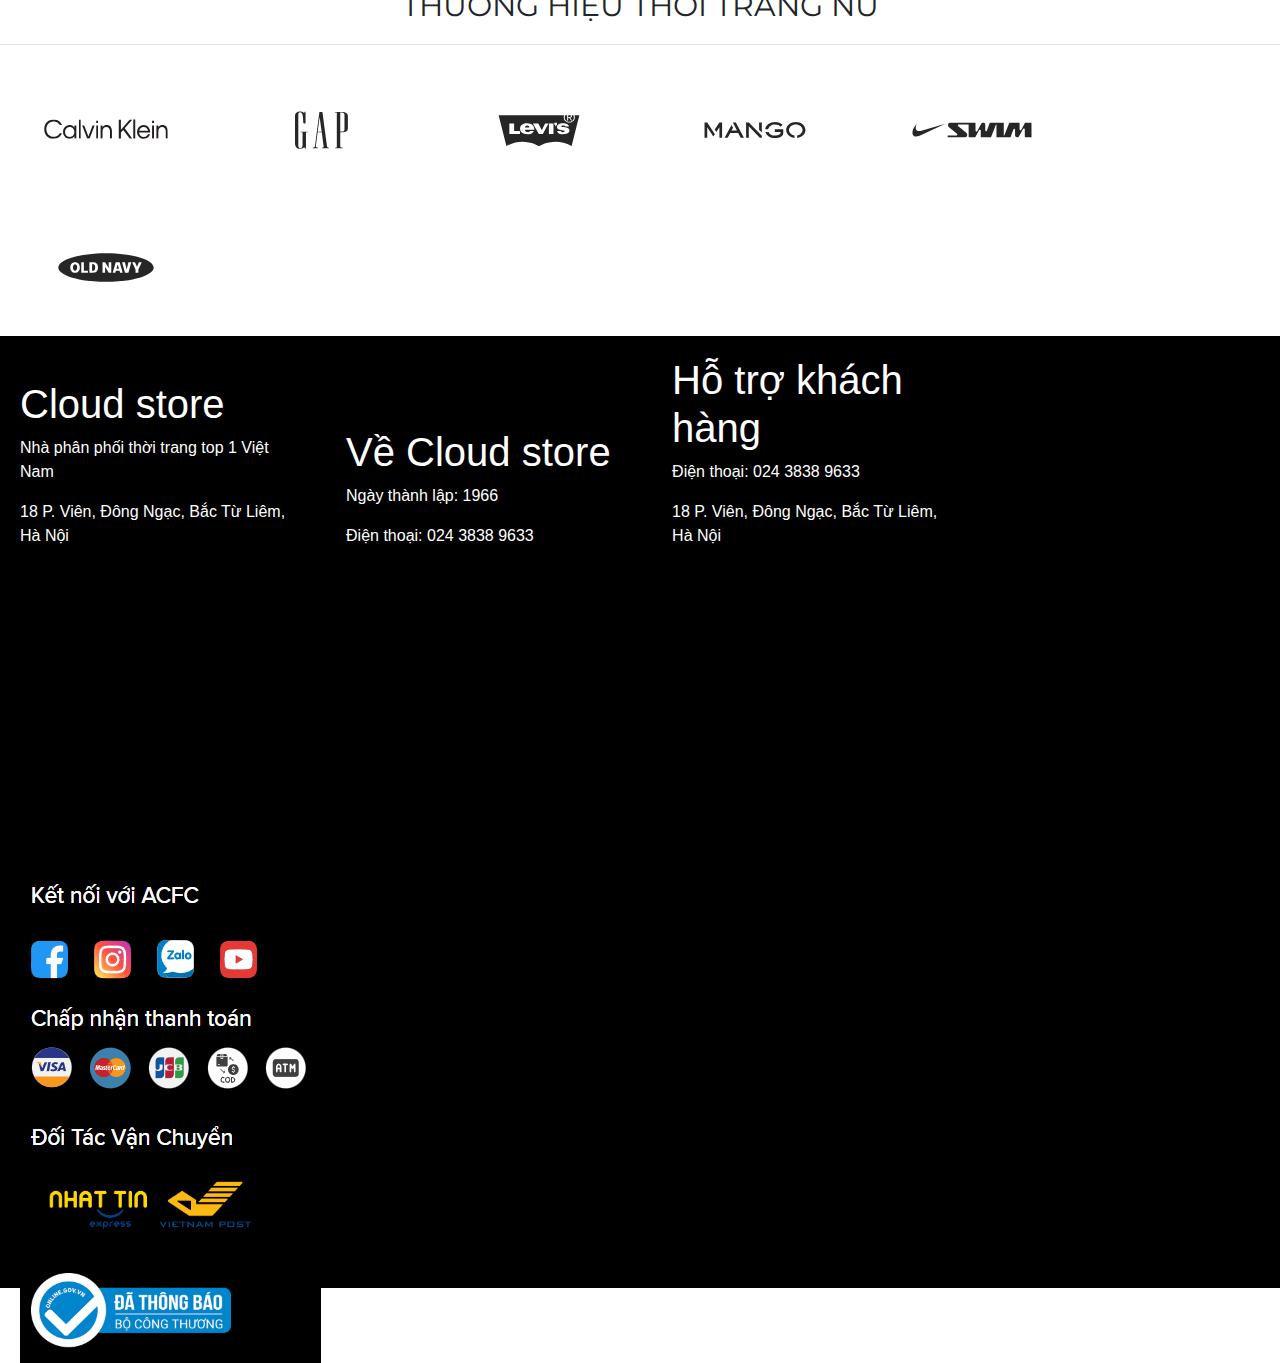
==== commit fb8ee780: "long" ====
--- a/index.html
+++ b/index.html
@@ -4,7 +4,7 @@
 <head>
     <meta charset="UTF-8">
     <meta http-equiv="X-UA-Compatible" content="IE=edge">
-    <meta name="viewport" content="width=device-width, initial-scale=1.0">
+
     <title>Cloud Store</title>
     <link rel="stylesheet" href="layout.css">
     <link rel="preconnect" href="https://fonts.googleapis.com">
@@ -63,8 +63,17 @@
                             <a class="dropdown-item" href="#xu-huong">Giày dép</a>
                         </div>
                     </li>
-                    <li class="nav-item">
-                        <a class="nav-link " href="#">Gói thành viên</a>
+
+                    <li class="nav-item ">
+                        <a class="nav-link" href="layout.html">Hướng dẫn đặt hàng</a>
+                    </li>
+
+                    <li class="nav-item ">
+                        <a class="nav-link" href="layout.html">Chính sách đổi trả</a>
+                    </li>
+
+                    <li class="nav-item ">
+                        <a class="nav-link" href="layout.html">Điều khoản sử dụng</a>
                     </li>
                 </ul>
                 <form class="form-inline my-2 my-lg-0">
@@ -178,54 +187,56 @@
         <div class="product">
             <img src="img/71tgm-20-2_1.jpg" alt="">
             <p class="name-product">CONNECTION - Áo Dệt Kim Nữ Maly Space Dye Cari/Jumper</p> 
-            <p class="price-product">1.599.000đ</p>
+            <p class="price-product">799.000đ</p>
         </div>
 
         <div class="product">
             <img src="img/71thb-20-1_3.jpg" alt="">
             <p class="name-product">CONNECTION - Áo Dệt Kim Nữ Maly Space Dye Cari/Jumper</p> 
-            <p class="price-product">1.599.000đ</p>
+            <p class="price-product">699.000đ</p>
         </div>
 
         <div class="product">
             <img src="img/72tax-20-1_1_1.jpg" alt="">
             <p class="name-product">CONNECTION - Áo Dệt Kim Nữ Maly Space Dye Cari/Jumper</p> 
-            <p class="price-product">1.599.000đ</p>
+            <p class="price-product">799.000đ</p>
         </div>
 
         <div class="product">
             <img src="img/78tav-60-1_1.jpg" alt="">
             <p class="name-product">CONNECTION - Áo Dệt Kim Nữ Maly Space Dye Cari/Jumper</p> 
-            <p class="price-product">1.599.000đ</p>
+            <p class="price-product">549.000đ</p>
         </div>
 
         <div class="product">
             <img src="img/76taf-70-1_1.jpg" alt="">
             <p class="name-product">CONNECTION - Áo Dệt Kim Nữ Maly Space Dye Cari/Jumper</p> 
-            <p class="price-product">1.599.000đ</p>
+            <p class="price-product">749.000đ</p>
         </div>
 
         <div class="product">
             <img src="img/71thb-20-1_3.jpg" alt="">
-            <p class="name-product">CONNECTION - Áo Dệt Kim Nữ Maly Space Dye Cari/Jumper</p> 
-            <p class="price-product">1.599.000đ</p>
+            <p class="name-product">FRENCH CONNECTION - Áo Khoác Nữ Etta Vegan Leather Biker Jcket</p> 
+            <p class="price-product">599.000đ</p>
         </div>
 
         <div class="product">
             <img src="img/76taf-70-1_1.jpg" alt="">
-            <p class="name-product">CONNECTION - Áo Dệt Kim Nữ Maly Space Dye Cari/Jumper</p> 
-            <p class="price-product">1.599.000đ</p>
+            <p class="name-product">FRENCH CONNECTION - Đầm Nữ Babysoft Judith Belted Dress</p> 
+            <p class="price-product">799.000đ</p>
         </div>
 
         <div class="product">
             <img src="img/71tgm-20-2_1.jpg" alt="">
-            <p class="name-product">CONNECTION - Áo Dệt Kim Nữ Maly Space Dye Cari/Jumper</p> 
-            <p class="price-product">1.599.000đ</p>
-        </div>
+            <p class="name-product">FRENCH CONNECTION - Áo Khoác Nữ Bettina Check Suit Jacket</p> 
+            <p class="price-product">649.000đ</p>
+        </div>
+
+        <div class="dep-trai"><p>XEM TẤT CẢ</p></div>
     </div>
     
     <hr>
-    <div class="title"><p class="thuong-hieu-phan-phoi" id="thuong-hieu">THƯƠNG HIỆU PHÂN PHỐI</p></div>
+    <div class="title"><p class="thuong-hieu-phan-phoi" id="thuong-hieu">THƯƠNG HIỆU THỜI TRANG NỮ</p></div>
     <hr>
 
     <div class="thuong-hieu">
--- a/layout.css
+++ b/layout.css
@@ -89,7 +89,7 @@
 
 
 .product{
-    width: 22%;
+    width: 45vh;
     display: inline-block;
     margin: 23px;
 }
@@ -150,4 +150,23 @@
 
 .product > img:hover{
     transform: scale(1.2);
+}
+
+.dep-trai{
+    text-align: center;
+    width: 200px;
+    height: 50px;
+    border: solid black 2px;
+    font-weight: bold;
+    transition: 0.3s;
+    margin: auto;
+}
+
+.dep-trai > p{
+    
+    margin:10px auto;
+}
+.dep-trai:hover{
+    background-color: black;
+    color: aliceblue;
 }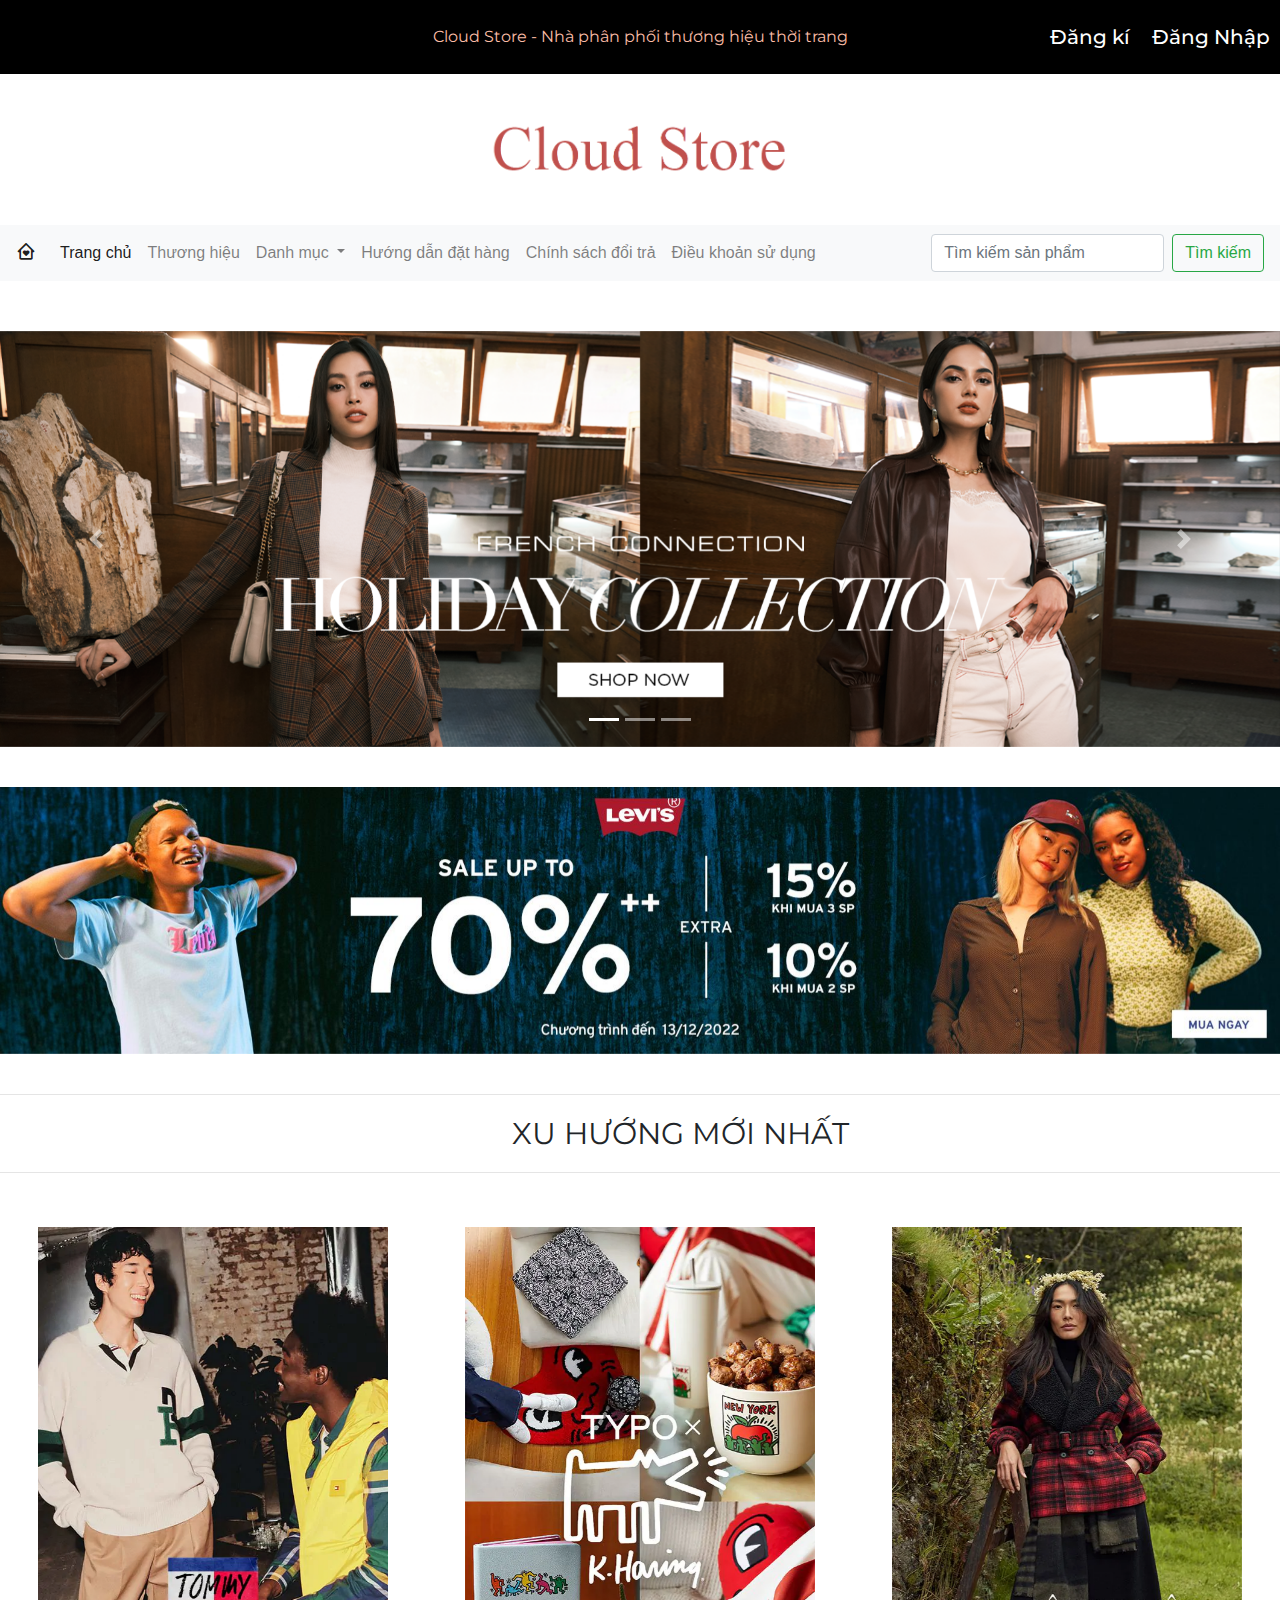
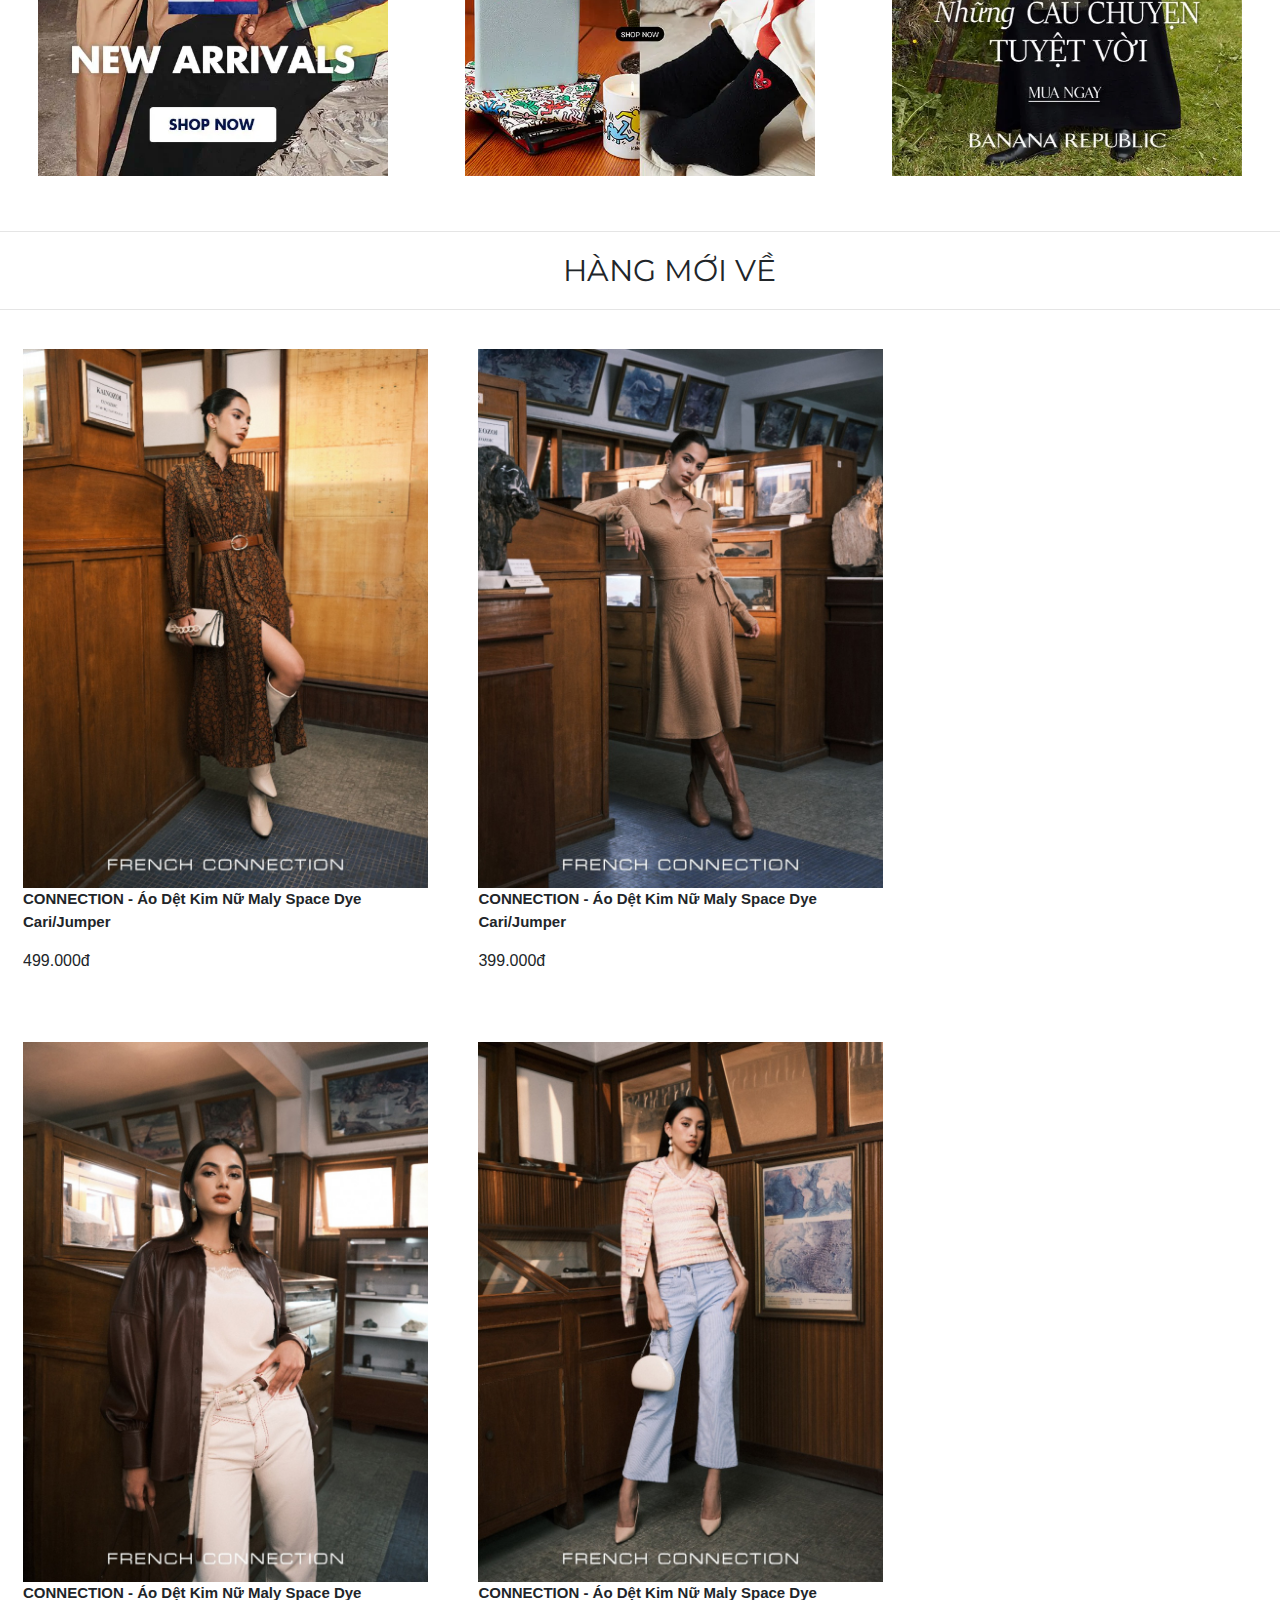
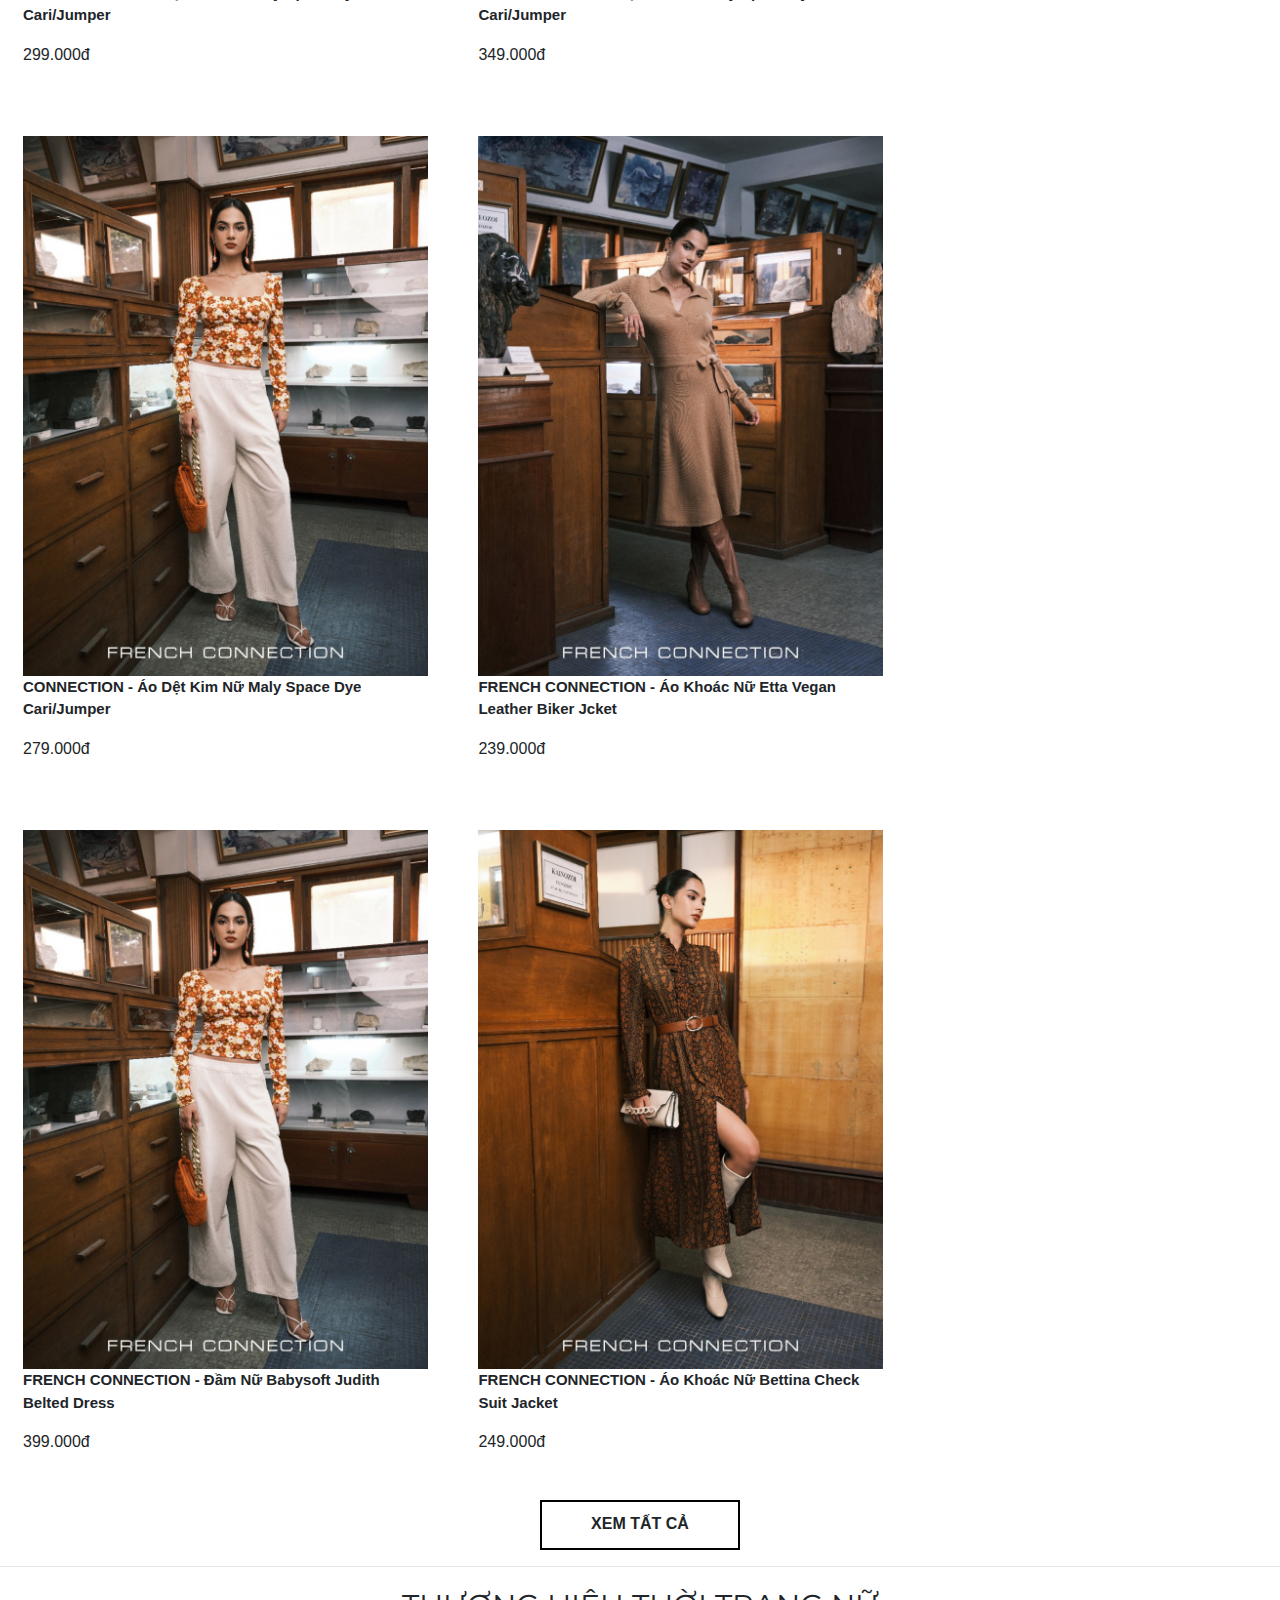
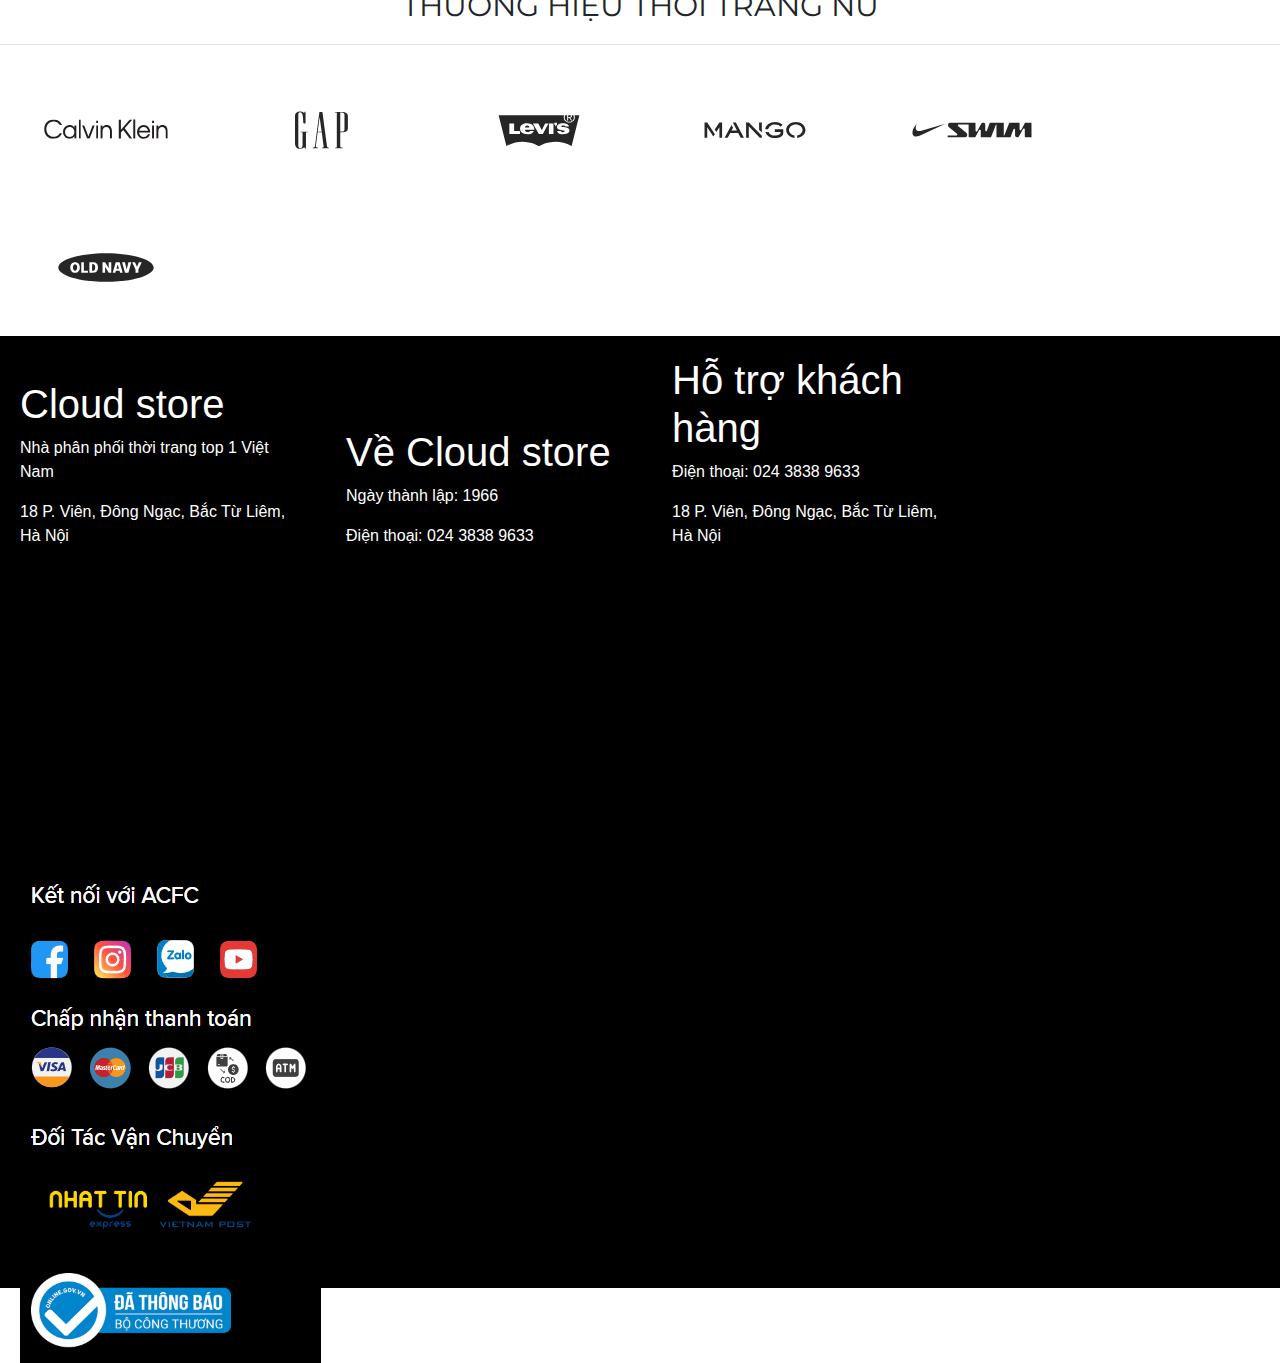
==== commit e519c718: "ok" ====
--- a/index.html
+++ b/index.html
@@ -187,49 +187,49 @@
         <div class="product">
             <img src="img/71tgm-20-2_1.jpg" alt="">
             <p class="name-product">CONNECTION - Áo Dệt Kim Nữ Maly Space Dye Cari/Jumper</p> 
-            <p class="price-product">799.000đ</p>
+            <p class="price-product">499.000đ</p>
         </div>
 
         <div class="product">
             <img src="img/71thb-20-1_3.jpg" alt="">
             <p class="name-product">CONNECTION - Áo Dệt Kim Nữ Maly Space Dye Cari/Jumper</p> 
-            <p class="price-product">699.000đ</p>
+            <p class="price-product">399.000đ</p>
         </div>
 
         <div class="product">
             <img src="img/72tax-20-1_1_1.jpg" alt="">
             <p class="name-product">CONNECTION - Áo Dệt Kim Nữ Maly Space Dye Cari/Jumper</p> 
-            <p class="price-product">799.000đ</p>
+            <p class="price-product">299.000đ</p>
         </div>
 
         <div class="product">
             <img src="img/78tav-60-1_1.jpg" alt="">
             <p class="name-product">CONNECTION - Áo Dệt Kim Nữ Maly Space Dye Cari/Jumper</p> 
-            <p class="price-product">549.000đ</p>
+            <p class="price-product">349.000đ</p>
         </div>
 
         <div class="product">
             <img src="img/76taf-70-1_1.jpg" alt="">
             <p class="name-product">CONNECTION - Áo Dệt Kim Nữ Maly Space Dye Cari/Jumper</p> 
-            <p class="price-product">749.000đ</p>
+            <p class="price-product">279.000đ</p>
         </div>
 
         <div class="product">
             <img src="img/71thb-20-1_3.jpg" alt="">
             <p class="name-product">FRENCH CONNECTION - Áo Khoác Nữ Etta Vegan Leather Biker Jcket</p> 
-            <p class="price-product">599.000đ</p>
+            <p class="price-product">239.000đ</p>
         </div>
 
         <div class="product">
             <img src="img/76taf-70-1_1.jpg" alt="">
             <p class="name-product">FRENCH CONNECTION - Đầm Nữ Babysoft Judith Belted Dress</p> 
-            <p class="price-product">799.000đ</p>
+            <p class="price-product">399.000đ</p>
         </div>
 
         <div class="product">
             <img src="img/71tgm-20-2_1.jpg" alt="">
             <p class="name-product">FRENCH CONNECTION - Áo Khoác Nữ Bettina Check Suit Jacket</p> 
-            <p class="price-product">649.000đ</p>
+            <p class="price-product">249.000đ</p>
         </div>
 
         <div class="dep-trai"><p>XEM TẤT CẢ</p></div>
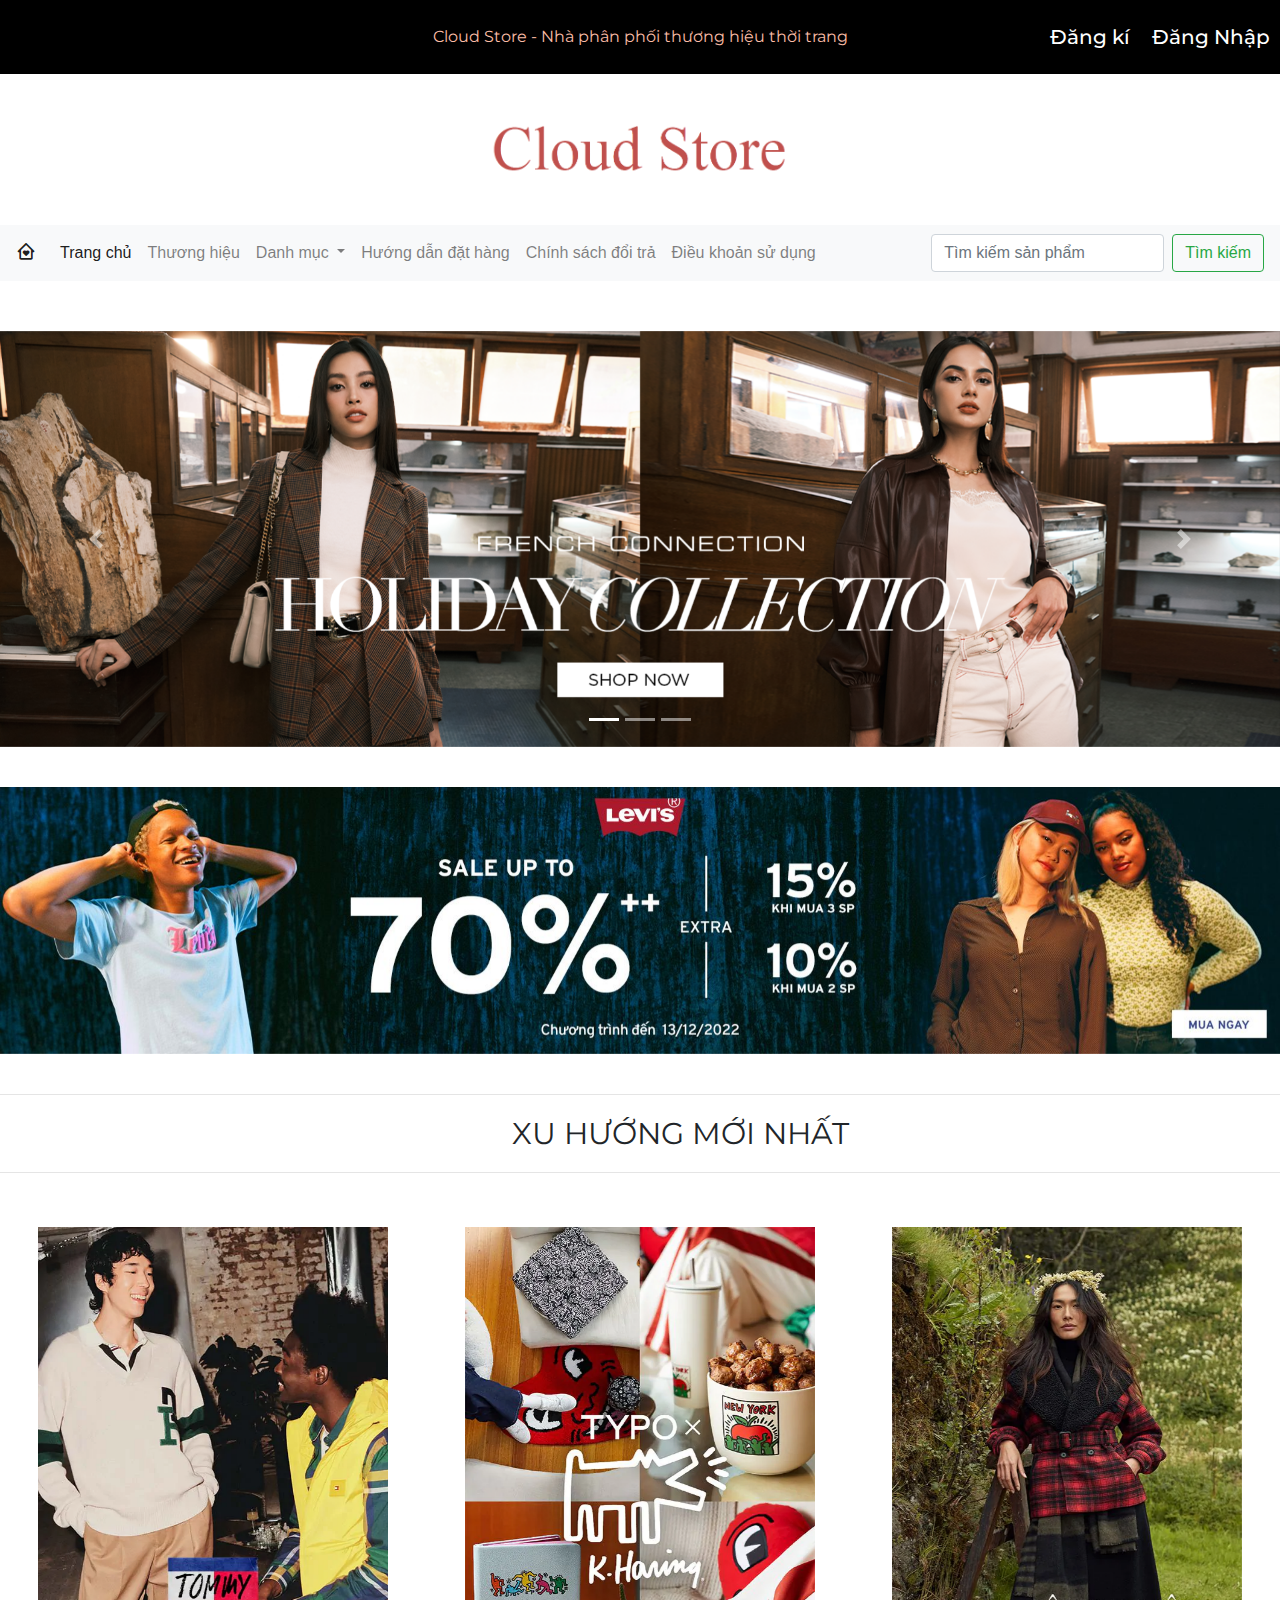
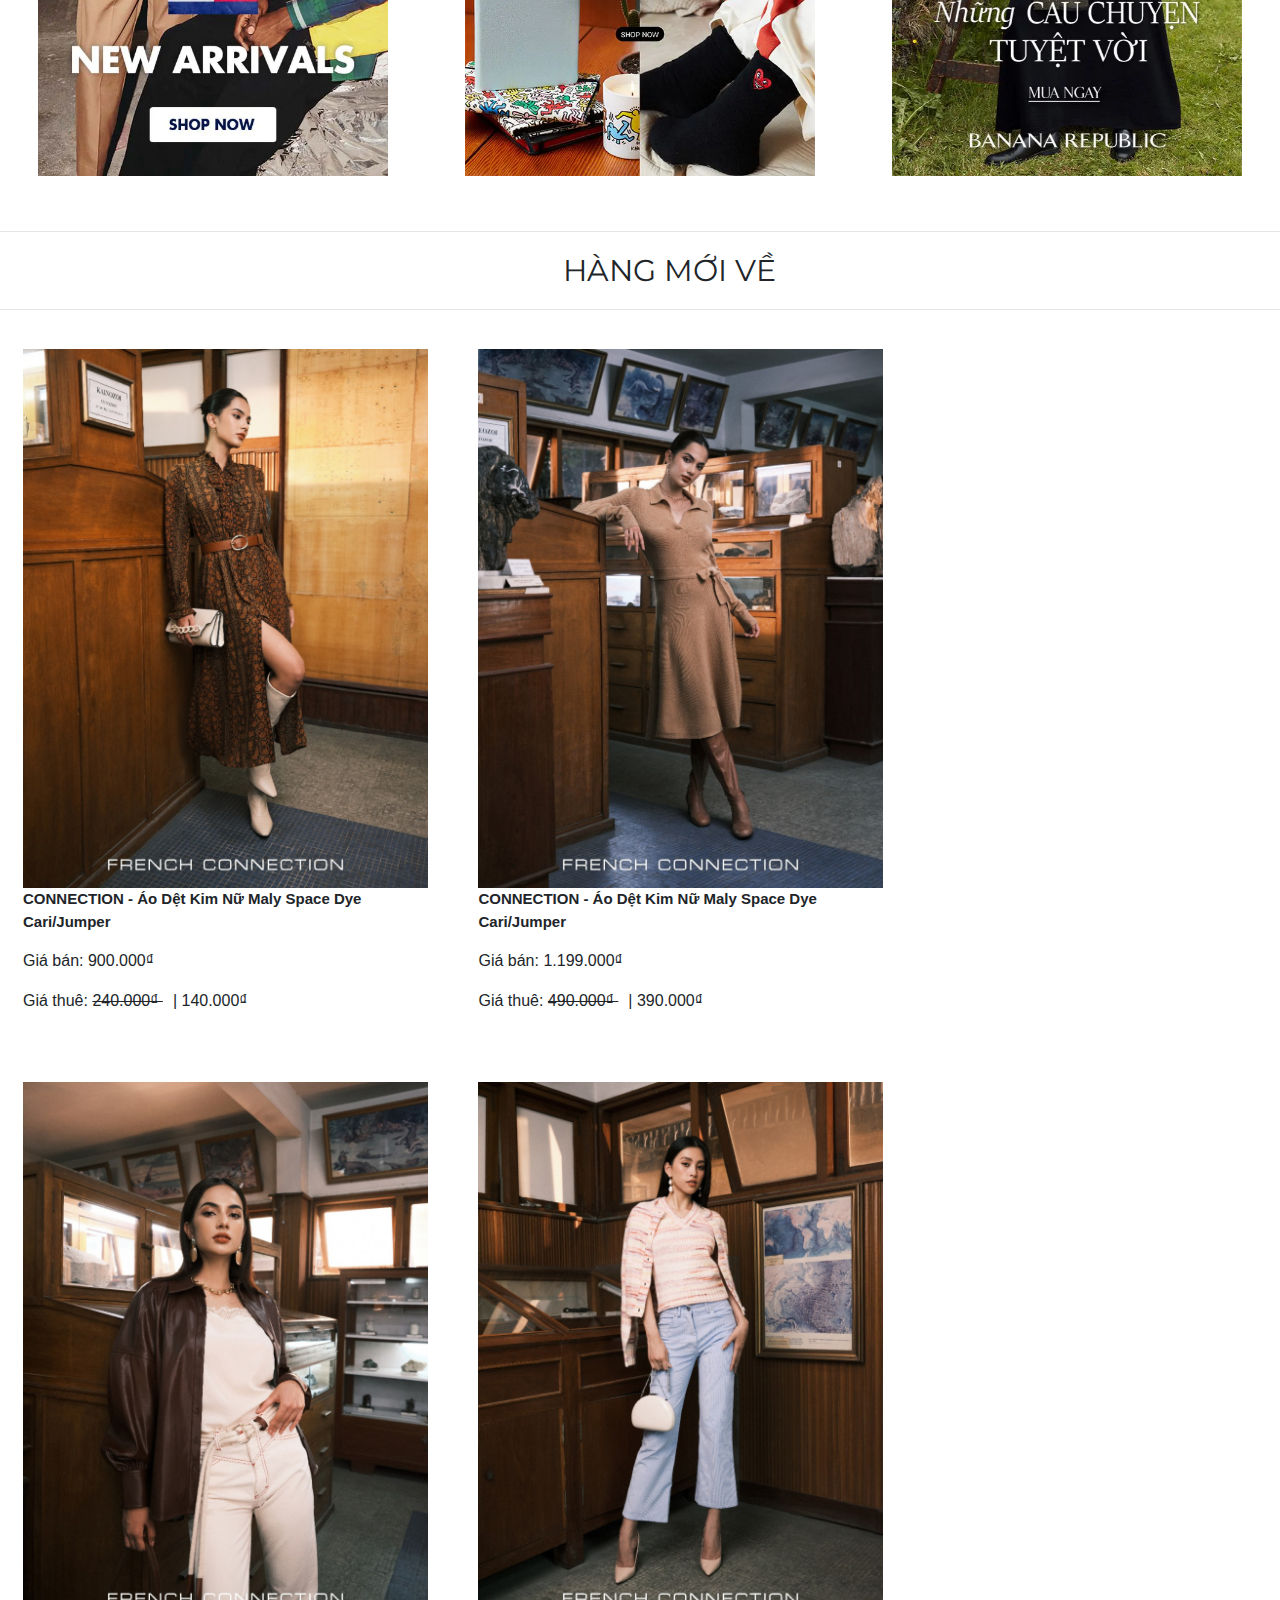
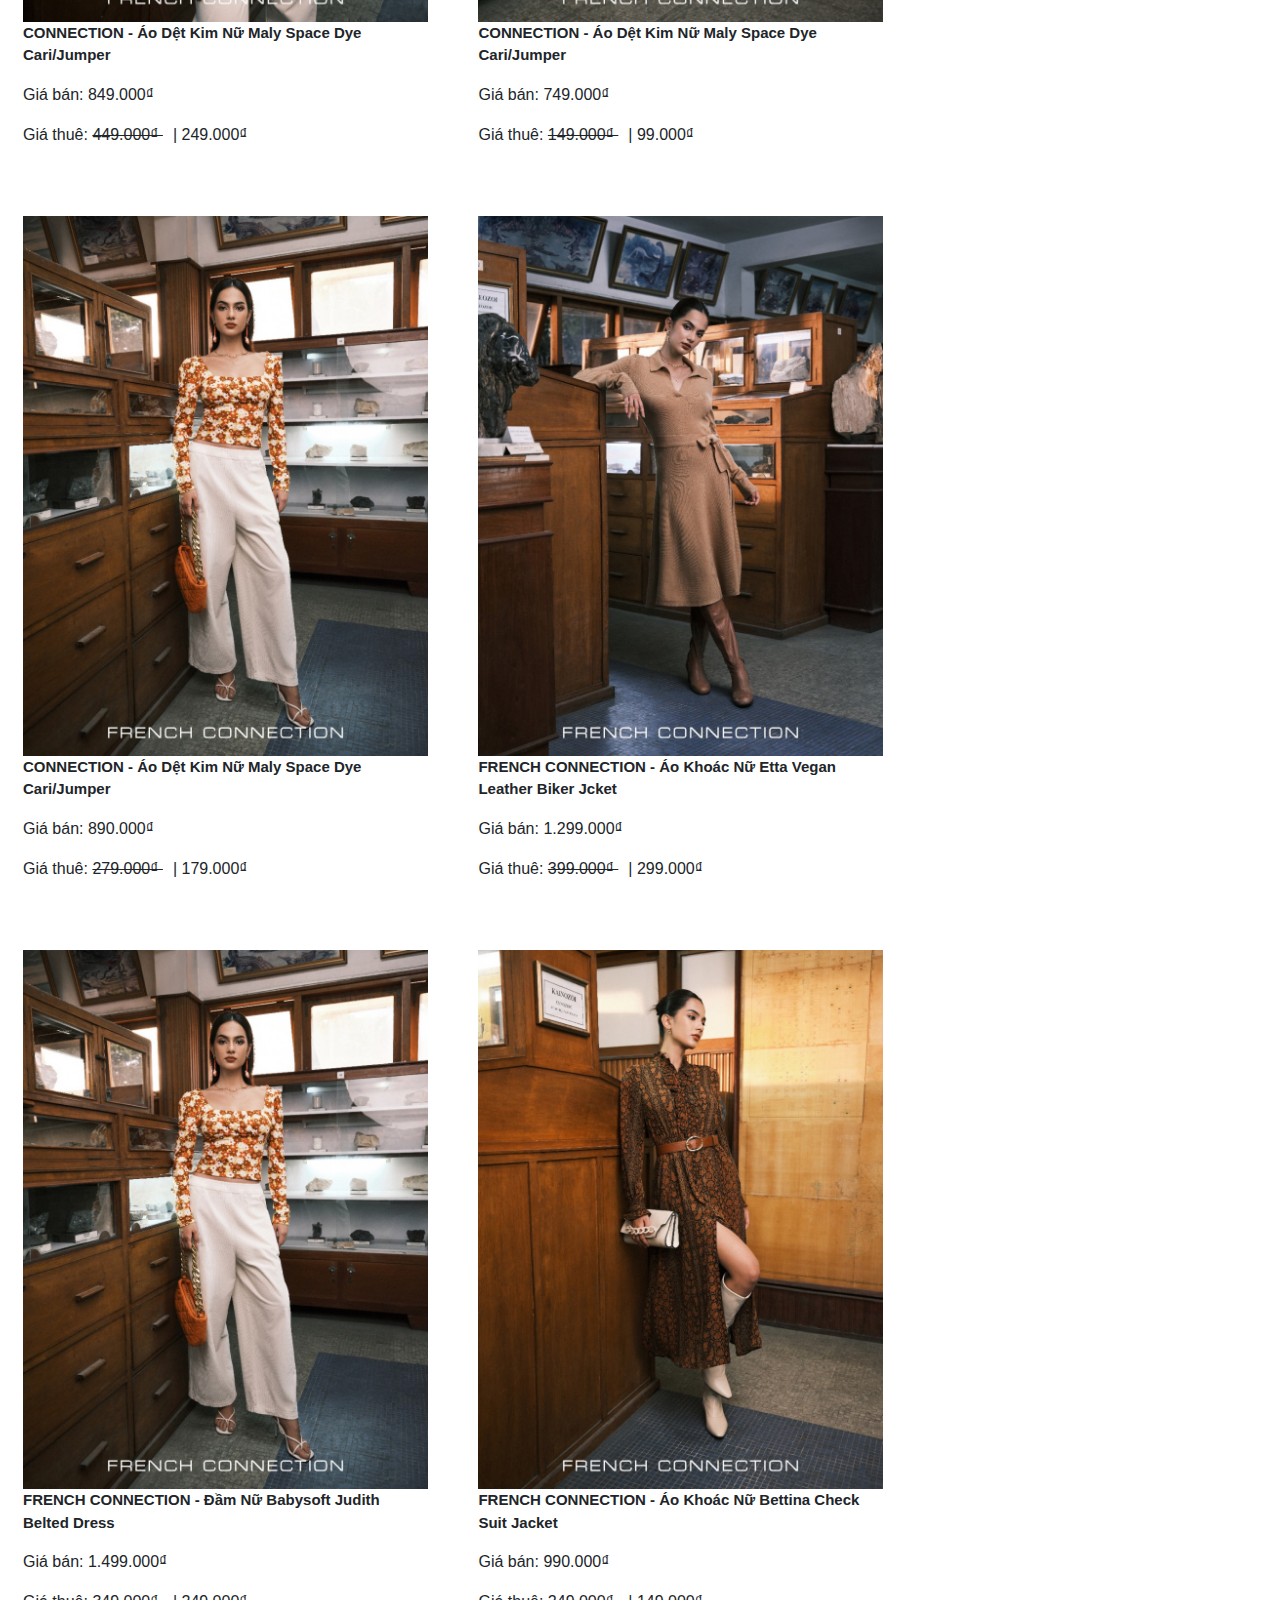
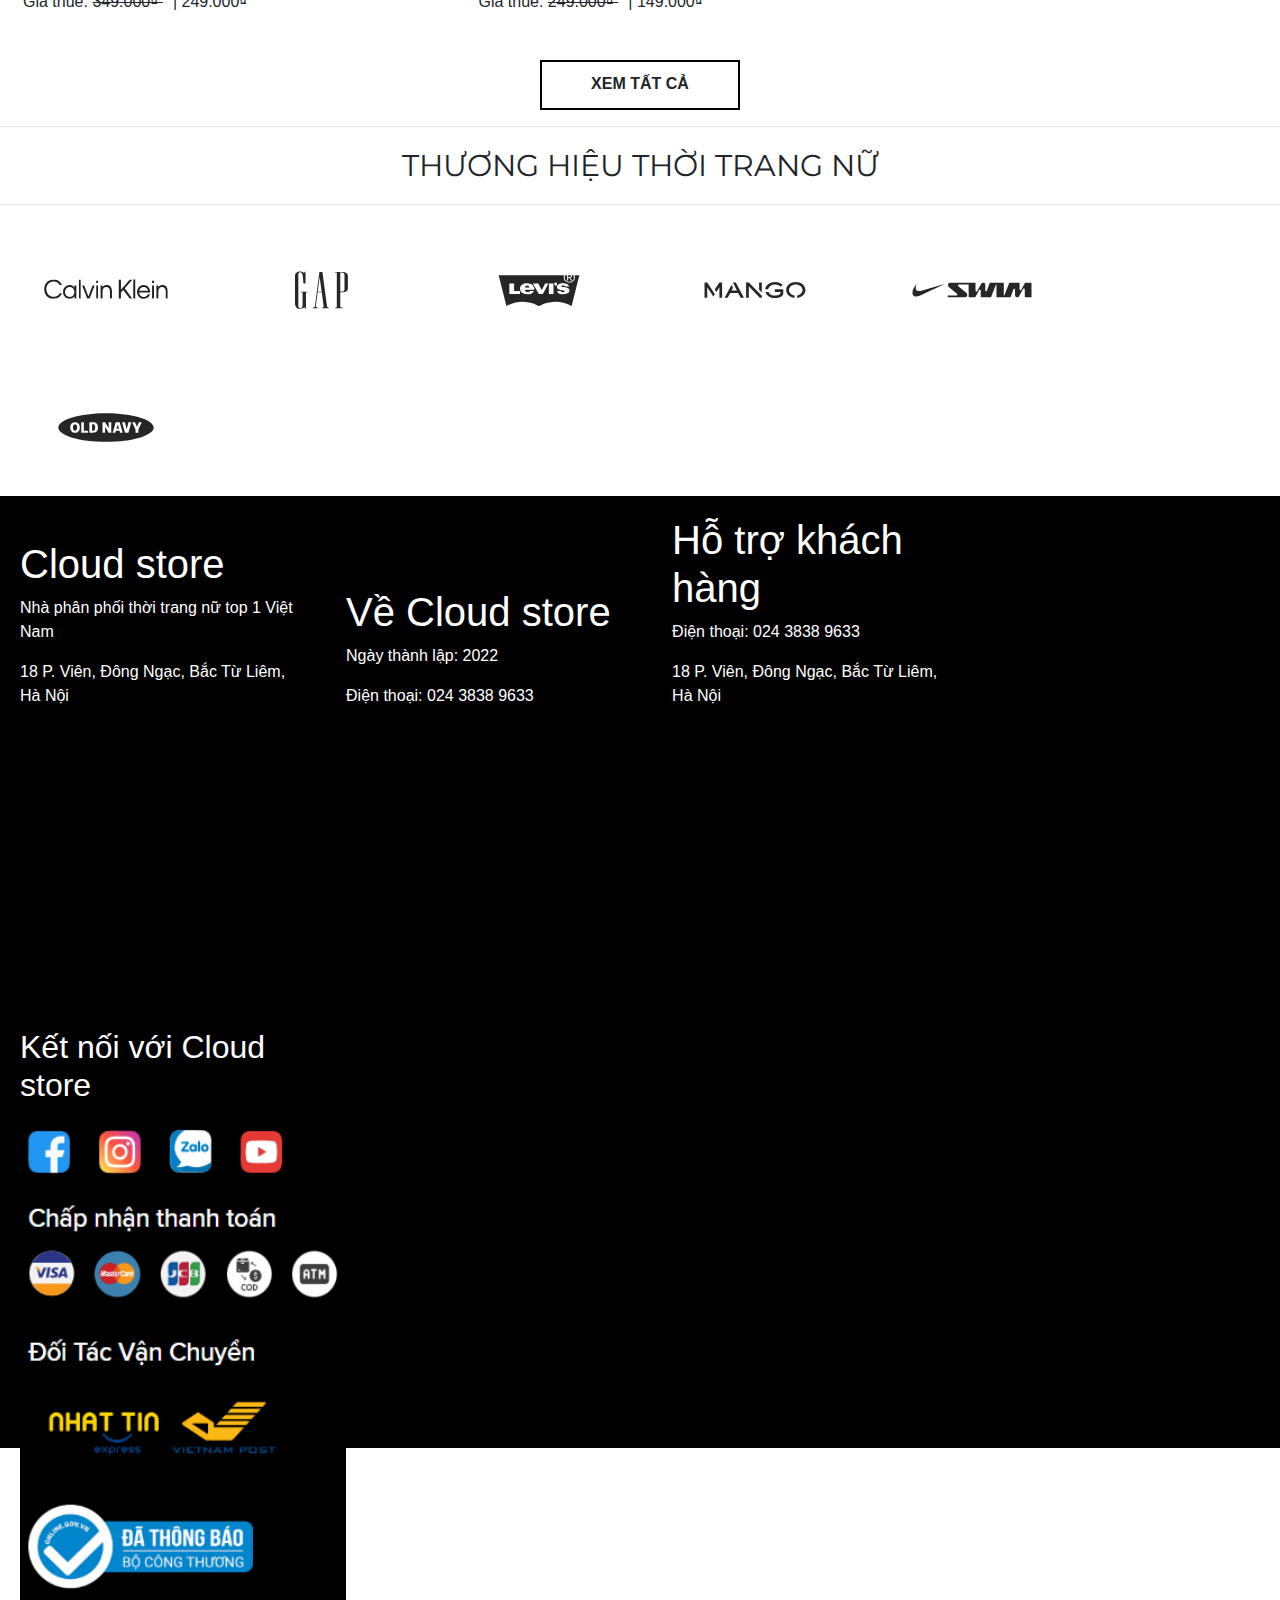
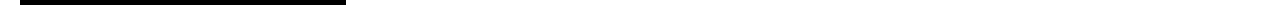
==== commit b1e3ab5f: "ok" ====
--- a/index.html
+++ b/index.html
@@ -187,49 +187,57 @@
         <div class="product">
             <img src="img/71tgm-20-2_1.jpg" alt="">
             <p class="name-product">CONNECTION - Áo Dệt Kim Nữ Maly Space Dye Cari/Jumper</p> 
-            <p class="price-product">499.000đ</p>
+            <p class="price-product">Giá bán: 900.000₫</p>
+            <p class="price-product">Giá thuê: <span class="giathue">240.000₫ </span>| 140.000₫</p>
         </div>
 
         <div class="product">
             <img src="img/71thb-20-1_3.jpg" alt="">
             <p class="name-product">CONNECTION - Áo Dệt Kim Nữ Maly Space Dye Cari/Jumper</p> 
-            <p class="price-product">399.000đ</p>
+            <p class="price-product">Giá bán: 1.199.000₫</p>
+            <p class="price-product">Giá thuê: <span class="giathue">490.000₫ </span>| 390.000₫</p>
         </div>
 
         <div class="product">
             <img src="img/72tax-20-1_1_1.jpg" alt="">
             <p class="name-product">CONNECTION - Áo Dệt Kim Nữ Maly Space Dye Cari/Jumper</p> 
-            <p class="price-product">299.000đ</p>
+            <p class="price-product">Giá bán: 849.000₫</p>
+            <p class="price-product">Giá thuê: <span class="giathue">449.000₫ </span>| 249.000₫</p>
         </div>
 
         <div class="product">
             <img src="img/78tav-60-1_1.jpg" alt="">
             <p class="name-product">CONNECTION - Áo Dệt Kim Nữ Maly Space Dye Cari/Jumper</p> 
-            <p class="price-product">349.000đ</p>
+            <p class="price-product">Giá bán: 749.000₫</p>
+            <p class="price-product">Giá thuê: <span class="giathue">149.000₫ </span>| 99.000₫</p>
         </div>
 
         <div class="product">
             <img src="img/76taf-70-1_1.jpg" alt="">
             <p class="name-product">CONNECTION - Áo Dệt Kim Nữ Maly Space Dye Cari/Jumper</p> 
-            <p class="price-product">279.000đ</p>
+            <p class="price-product">Giá bán: 890.000₫</p>
+            <p class="price-product">Giá thuê: <span class="giathue">279.000₫ </span>| 179.000₫</p>
         </div>
 
         <div class="product">
             <img src="img/71thb-20-1_3.jpg" alt="">
             <p class="name-product">FRENCH CONNECTION - Áo Khoác Nữ Etta Vegan Leather Biker Jcket</p> 
-            <p class="price-product">239.000đ</p>
+            <p class="price-product">Giá bán: 1.299.000₫</p>
+            <p class="price-product">Giá thuê: <span class="giathue">399.000₫ </span>| 299.000₫</p>
         </div>
 
         <div class="product">
             <img src="img/76taf-70-1_1.jpg" alt="">
             <p class="name-product">FRENCH CONNECTION - Đầm Nữ Babysoft Judith Belted Dress</p> 
-            <p class="price-product">399.000đ</p>
+            <p class="price-product">Giá bán: 1.499.000₫</p>
+            <p class="price-product">Giá thuê: <span class="giathue">349.000₫ </span>| 249.000₫</p>
         </div>
 
         <div class="product">
             <img src="img/71tgm-20-2_1.jpg" alt="">
             <p class="name-product">FRENCH CONNECTION - Áo Khoác Nữ Bettina Check Suit Jacket</p> 
-            <p class="price-product">249.000đ</p>
+            <p class="price-product">Giá bán: 990.000₫</p>
+            <p class="price-product">Giá thuê: <span class="giathue">249.000₫ </span>| 149.000₫</p>
         </div>
 
         <div class="dep-trai"><p>XEM TẤT CẢ</p></div>
@@ -251,12 +259,12 @@
     <footer>
         <div class="ft1">
             <h1>Cloud store</h1>
-            <p>Nhà phân phối thời trang top 1 Việt Nam</p>
+            <p>Nhà phân phối thời trang nữ top 1 Việt Nam</p>
             <p>18 P. Viên, Đông Ngạc, Bắc Từ Liêm, Hà Nội</p>
         </div>
         <div class="ft1">
             <h1>Về Cloud store</h1>
-            <p>Ngày thành lập: 1966</p>
+            <p>Ngày thành lập: 2022</p>
             <p>Điện thoại: 024 3838 9633</p>
         </div>
         <div class="ft1">
@@ -265,7 +273,8 @@
             <p>18 P. Viên, Đông Ngạc, Bắc Từ Liêm, Hà Nội</p>
         </div>
         <div class="ft1">
-            <img src="img/Screenshot 2022-12-12 020345.png" alt="">
+            <h2>Kết nối với Cloud store</h2>
+            <img src="img/Screenshot 2022-12-12 101609.png" alt="">
         </div>
     </footer>
 
--- a/layout.css
+++ b/layout.css
@@ -169,4 +169,9 @@
 .dep-trai:hover{
     background-color: black;
     color: aliceblue;
+}
+
+.giathue{
+    text-decoration: line-through;
+    margin-right: 10px;
 }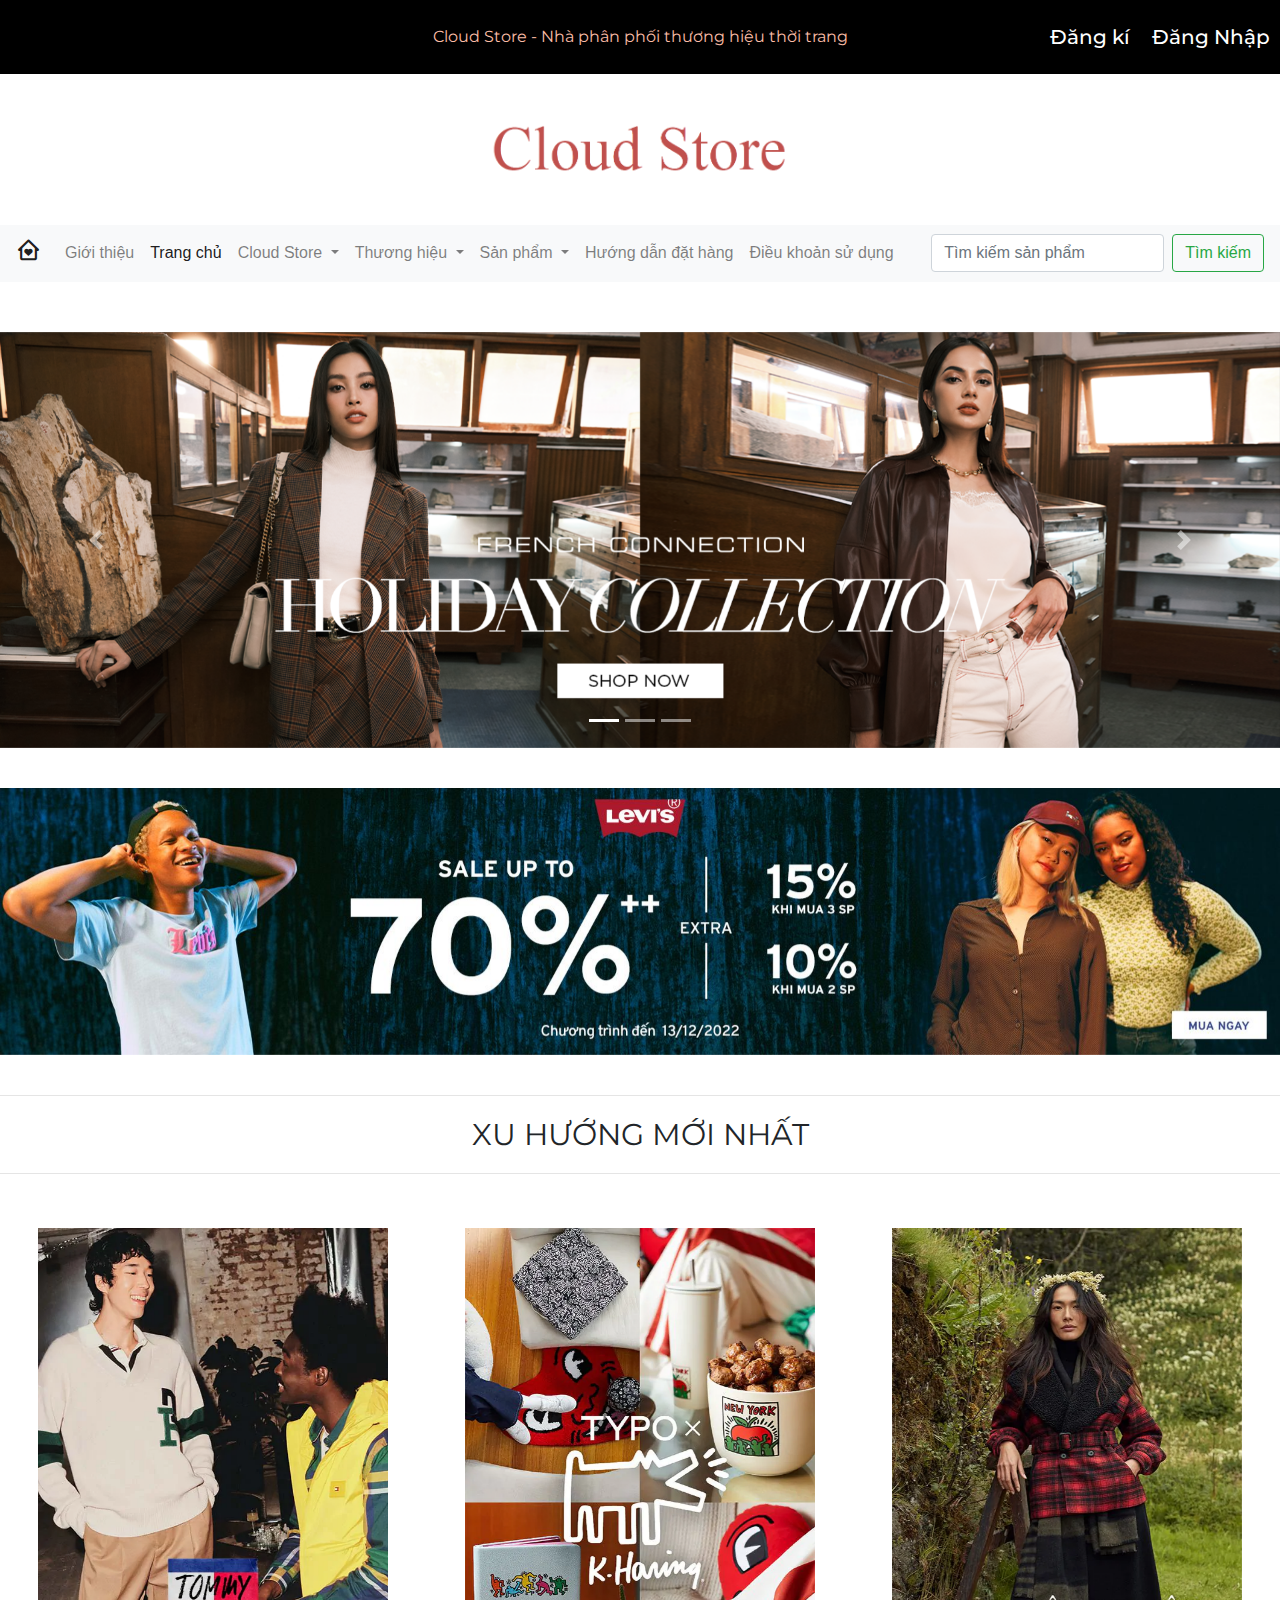
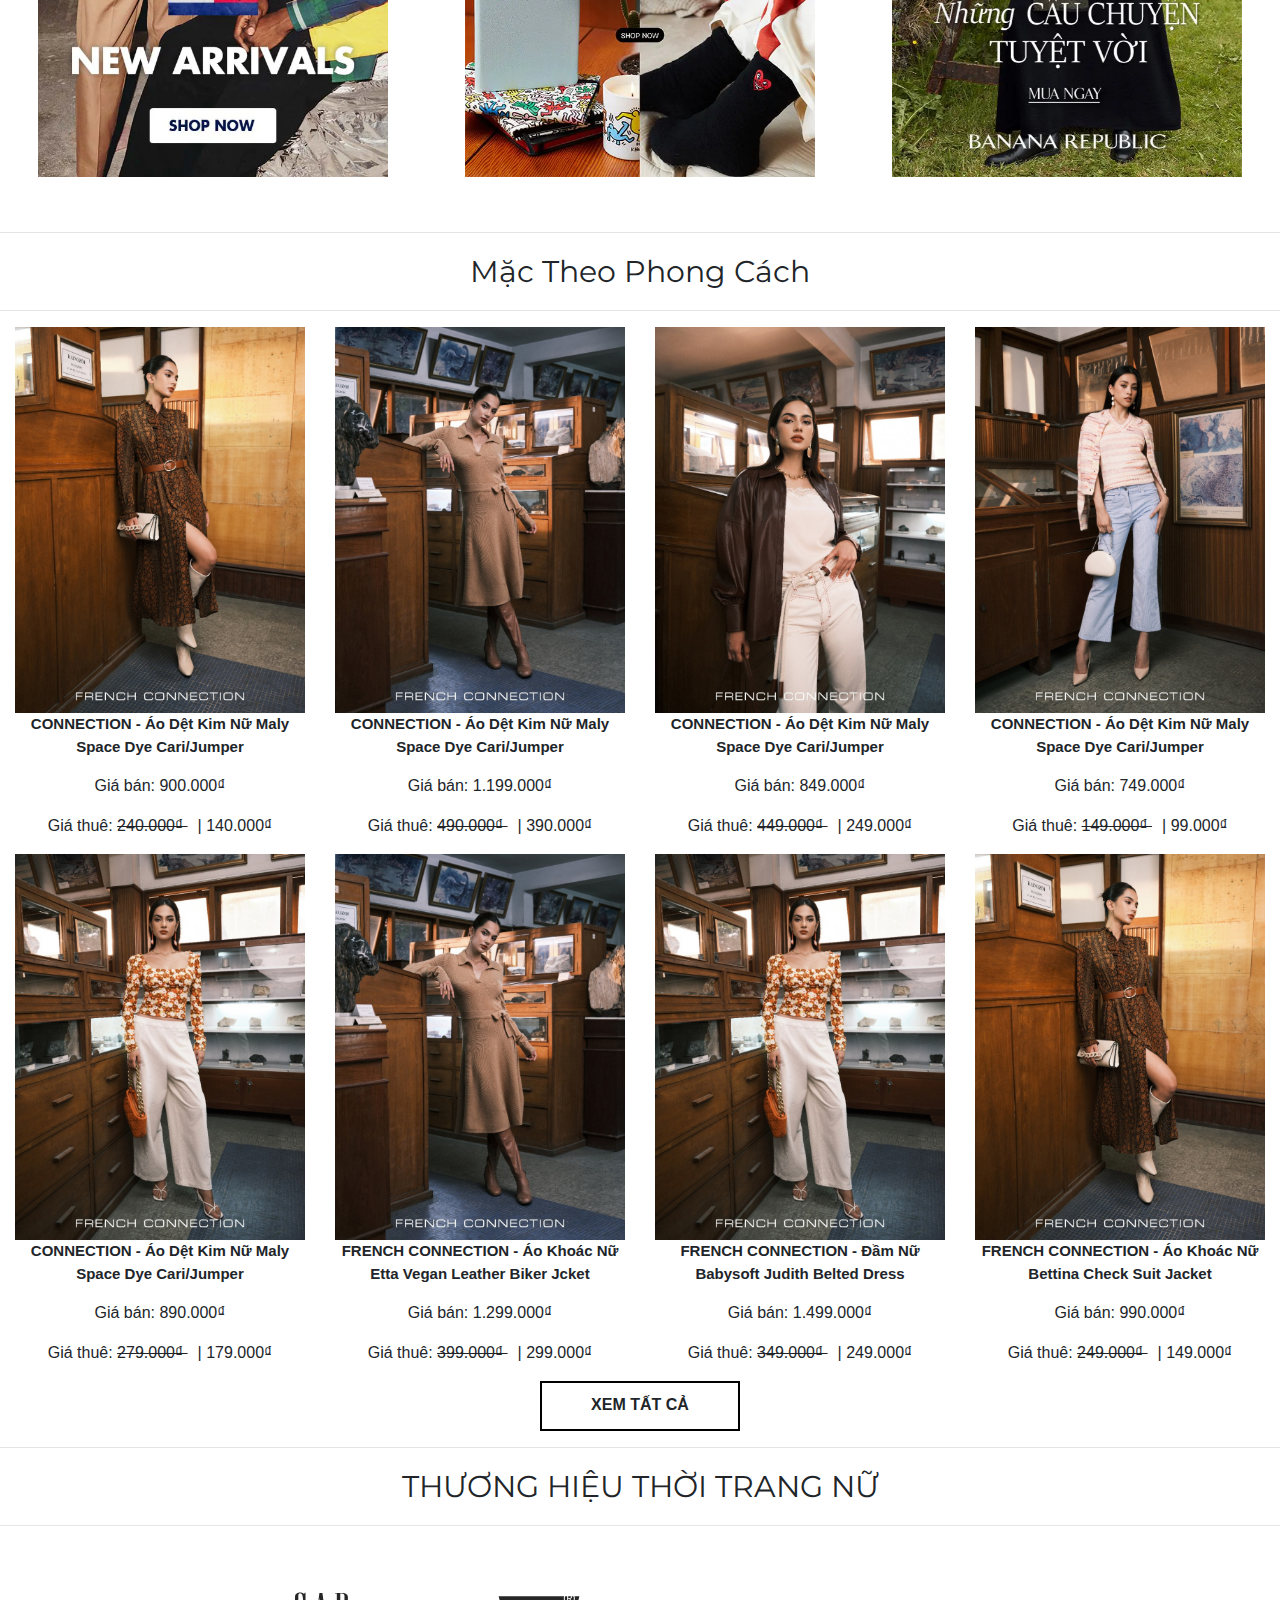
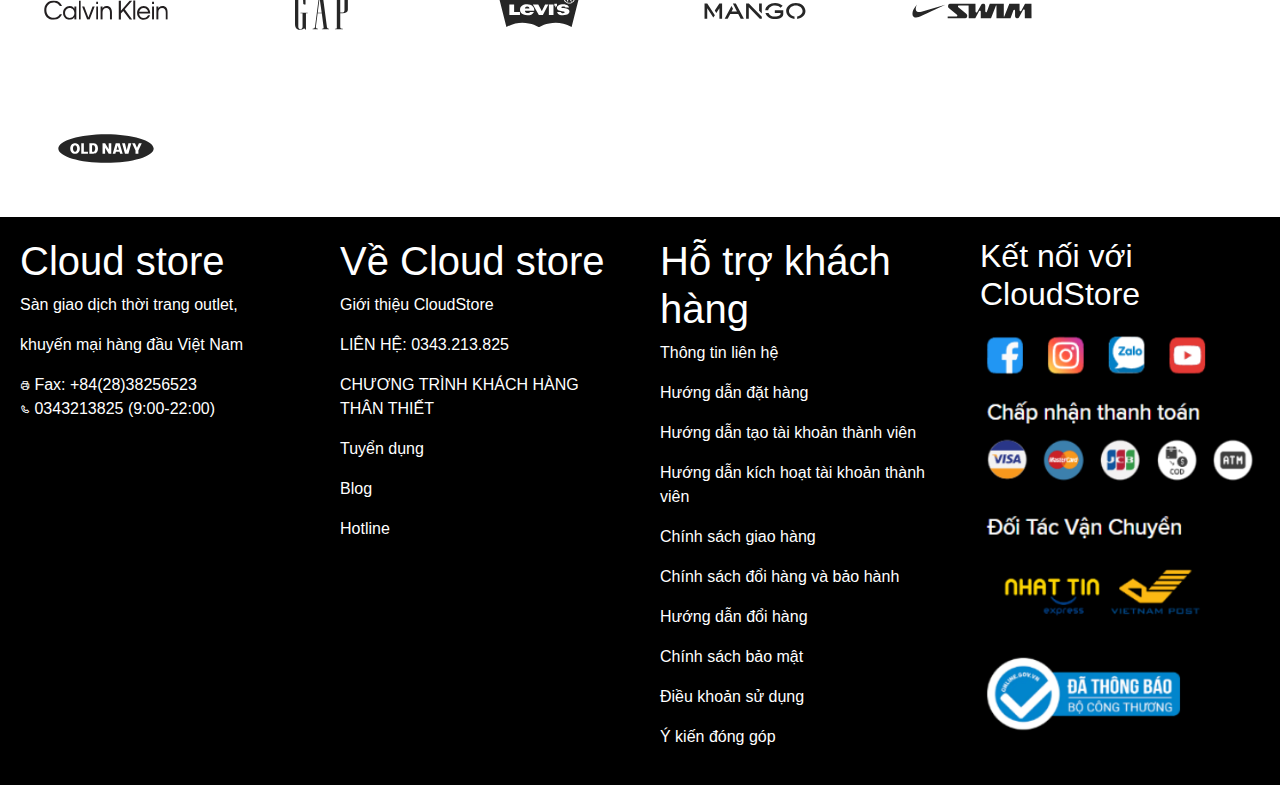
==== commit 48fd4694: "k" ====
--- a/index.html
+++ b/index.html
@@ -18,6 +18,7 @@
 
 <body>
     <header>
+        <a href=""></a>
         <p>Cloud Store - Nhà phân phối thương hiệu thời trang</p>
         <a class="dki1" href="dangki.html"><h5>Đăng kí</h5></a>
         <a class="dki" href="dangnhap.html"><h5>Đăng Nhập</h5></a>
@@ -36,45 +37,125 @@
 
             <div class="collapse navbar-collapse" id="navbarSupportedContent">
                 <ul class="navbar-nav mr-auto">
+                    <li class="nav-item">
+                        <a class="nav-link" href="#thuong-hieu">Giới thiệu</a>
+                    </li>
                     <li class="nav-item active">
-                        <a class="nav-link" href="layout.html">Trang chủ <span class="sr-only">(current)</span></a>
-                    </li>
-                    <li class="nav-item">
-                        <a class="nav-link" href="#thuong-hieu">Thương hiệu</a>
-                    </li>
-                    <li class="nav-item dropdown">
+                        <a class="nav-link" href="index.html">Trang chủ <span class="sr-only">(current)</span></a>
+                    </li>
+                    <li class="nav-item dropdown cl">
                         <a class="nav-link dropdown-toggle" href="#" id="navbarDropdown" role="button"
                             data-toggle="dropdown" aria-haspopup="true" aria-expanded="false">
-                            Danh mục
+                            Cloud Store
                         </a>
                         <div class="dropdown-menu" aria-labelledby="navbarDropdown">
                             <a class="dropdown-item" href="#">Tất cả</a>
-                            <a class="dropdown-item" href="#">Gói thành viên</a>
-                            <a class="dropdown-item" href="#xu-huong">Áo</a>
+                            <a class="dropdown-item" href="#">Đầm</a>
                             <a class="dropdown-item" href="#xu-huong">Chân váy</a>
-                            <a class="dropdown-item" href="#xu-huong">Quần</a>
+                            <div id="cl-ao">
+                                <a class="dropdown-item " ><div class="ao">Áo</div> <i class='bx bxs-right-arrow'></i></a>
+                                <div class="menu1">
+                                    <a class="dropdown-item" href="#">Áo kiểu</a>
+                                    <a class="dropdown-item" href="#">Áo croptop</a>
+                                    <a class="dropdown-item" href="#">Áo thun</a>
+                                    <a class="dropdown-item" href="#">Áo sơ mi</a>
+                                    <a class="dropdown-item" href="#">Áo ống - hai dây</a>
+                                </div>
+                            </div>
+                            
+                            <div id="cl-quan">
+                                <a class="dropdown-item" ><div class="quan">Quần</div> <i class='bx bxs-right-arrow'></i></a>
+                                <div class="menu1">
+                                    <a class="dropdown-item" href="#">Áo kiểu</a>
+                                    <a class="dropdown-item" href="#">Áo croptop</a>
+                                    <a class="dropdown-item" href="#">Áo thun</a>
+                                    <a class="dropdown-item" href="#">Áo sơ mi</a>
+                                    <a class="dropdown-item" href="#">Áo ống - hai dây</a>
+                                </div>
+                            </div>
+                            
+                            <a class="dropdown-item" href="#xu-huong">Đồ liền thân</a>
                             <a class="dropdown-item" href="#xu-huong">Set bộ</a>
+                            
+                        </div>
+                        
+                        
+
+                    </li>
+
+                    <li class="nav-item dropdown">
+                    <a class="nav-link dropdown-toggle" href="#" id="navbarDropdown" role="button"
+                            data-toggle="dropdown" aria-haspopup="true" aria-expanded="false">
+                            Thương hiệu
+                    </a>
+                    <div class="dropdown-menu" aria-labelledby="navbarDropdown">
+                            <a class="dropdown-item" href="#">ROUTINE</a>
+                            <a class="dropdown-item" href="#">LIDER</a>
+                            <a class="dropdown-item" href="#xu-huong">21th URBAN</a>
+                            <a class="dropdown-item" href="#xu-huong">BOO </a>
+                            <a class="dropdown-item" href="#xu-huong">SSSTUTTER</a>
+                            <a class="dropdown-item" href="#xu-huong">BLANKE x KSEOUL</a>
+                            <a class="dropdown-item" href="#xu-huong">OWL brand</a>
+                            <a class="dropdown-item" href="#xu-huong">MAY Boutique</a>
+                            <a class="dropdown-item" href="#xu-huong">YODY</a>
+                            <a class="dropdown-item" href="#xu-huong">RECHIC</a>
+                            <a class="dropdown-item" href="#xu-huong">ELISE</a>
+                            <a class="dropdown-item" href="#xu-huong">GLUMAC</a>
+                            <a class="dropdown-item" href="#xu-huong">IVY MODA</a>
+                            <a class="dropdown-item" href="#xu-huong">UNQLO</a>
+                            <a class="dropdown-item" href="#xu-huong">CANIFA</a>
+                            <a class="dropdown-item" href="#xu-huong">LEVENTS</a>
+                            <a class="dropdown-item" href="#xu-huong">COOL MATE</a>
+                            <a class="dropdown-item" href="#xu-huong">DIRTY COIN</a>
+                            <a class="dropdown-item" href="#xu-huong">STHEWAY</a>
+                        </div>
+                    </li>
+                    </li>
+
+                    <li class="nav-item dropdown cl">
+                        <a class="nav-link dropdown-toggle" href="#" id="navbarDropdown" role="button"
+                            data-toggle="dropdown" aria-haspopup="true" aria-expanded="false">
+                            Sản phẩm
+                        </a>
+                        <div class="dropdown-menu" aria-labelledby="navbarDropdown">
+                            <a class="dropdown-item" href="#">Tất cả</a>
+                            <a class="dropdown-item" href="#">Đầm</a>
+                            <a class="dropdown-item" href="#xu-huong">Chân váy</a>
+                            <div id="cl-ao">
+                                <a class="dropdown-item " ><div class="ao">Áo</div> <i class='bx bxs-right-arrow'></i></a>
+                                <div class="menu1">
+                                    <a class="dropdown-item" href="#">Áo kiểu</a>
+                                    <a class="dropdown-item" href="#">Áo croptop</a>
+                                    <a class="dropdown-item" href="#">Áo thun</a>
+                                    <a class="dropdown-item" href="#">Áo sơ mi</a>
+                                    <a class="dropdown-item" href="#">Áo ống - hai dây</a>
+                                </div>
+                            </div>
+                            
+                            <div id="cl-quan">
+                                <a class="dropdown-item" ><div class="quan">Quần</div> <i class='bx bxs-right-arrow'></i></a>
+                                <div class="menu1">
+                                    <a class="dropdown-item" href="#">Áo kiểu</a>
+                                    <a class="dropdown-item" href="#">Áo croptop</a>
+                                    <a class="dropdown-item" href="#">Áo thun</a>
+                                    <a class="dropdown-item" href="#">Áo sơ mi</a>
+                                    <a class="dropdown-item" href="#">Áo ống - hai dây</a>
+                                </div>
+                            </div>
+                            
                             <a class="dropdown-item" href="#xu-huong">Đồ liền thân</a>
-                            <a class="dropdown-item" href="#xu-huong">Đồ bơi</a>
-                            <a class="dropdown-item" href="#xu-huong">Đồ gold</a>
-                            <a class="dropdown-item" href="#xu-huong">Phụ kiện áo dài</a>
-                            <a class="dropdown-item" href="#xu-huong">Đồ bầu</a>
-                            <a class="dropdown-item" href="#xu-huong">Túi sách</a>
-                            <a class="dropdown-item" href="#xu-huong">Giày dép</a>
+                            <a class="dropdown-item" href="#xu-huong">Set bộ</a>
+                            
                         </div>
-                    </li>
 
                     <li class="nav-item ">
-                        <a class="nav-link" href="layout.html">Hướng dẫn đặt hàng</a>
+                        <a class="nav-link" href="index.html">Hướng dẫn đặt hàng</a>
                     </li>
 
                     <li class="nav-item ">
-                        <a class="nav-link" href="layout.html">Chính sách đổi trả</a>
-                    </li>
-
-                    <li class="nav-item ">
-                        <a class="nav-link" href="layout.html">Điều khoản sử dụng</a>
-                    </li>
+                        <a class="nav-link" href="index.html">Điều khoản sử dụng</a>
+                    </li>
+
                 </ul>
                 <form class="form-inline my-2 my-lg-0">
                     <input class="form-control mr-sm-2" type="search" placeholder="Tìm kiếm sản phẩm" aria-label="Search">
@@ -179,67 +260,72 @@
     </div>
 
     <hr>
-    <div class="title"><p class="hang-moi-ve">HÀNG MỚI VỀ</p></div>
-    <hr>
-
-    <div class="hang-moi">
-
-        <div class="product">
-            <img src="img/71tgm-20-2_1.jpg" alt="">
-            <p class="name-product">CONNECTION - Áo Dệt Kim Nữ Maly Space Dye Cari/Jumper</p> 
-            <p class="price-product">Giá bán: 900.000₫</p>
-            <p class="price-product">Giá thuê: <span class="giathue">240.000₫ </span>| 140.000₫</p>
-        </div>
-
-        <div class="product">
-            <img src="img/71thb-20-1_3.jpg" alt="">
-            <p class="name-product">CONNECTION - Áo Dệt Kim Nữ Maly Space Dye Cari/Jumper</p> 
-            <p class="price-product">Giá bán: 1.199.000₫</p>
-            <p class="price-product">Giá thuê: <span class="giathue">490.000₫ </span>| 390.000₫</p>
-        </div>
-
-        <div class="product">
-            <img src="img/72tax-20-1_1_1.jpg" alt="">
-            <p class="name-product">CONNECTION - Áo Dệt Kim Nữ Maly Space Dye Cari/Jumper</p> 
-            <p class="price-product">Giá bán: 849.000₫</p>
-            <p class="price-product">Giá thuê: <span class="giathue">449.000₫ </span>| 249.000₫</p>
-        </div>
-
-        <div class="product">
-            <img src="img/78tav-60-1_1.jpg" alt="">
-            <p class="name-product">CONNECTION - Áo Dệt Kim Nữ Maly Space Dye Cari/Jumper</p> 
-            <p class="price-product">Giá bán: 749.000₫</p>
-            <p class="price-product">Giá thuê: <span class="giathue">149.000₫ </span>| 99.000₫</p>
-        </div>
-
-        <div class="product">
-            <img src="img/76taf-70-1_1.jpg" alt="">
-            <p class="name-product">CONNECTION - Áo Dệt Kim Nữ Maly Space Dye Cari/Jumper</p> 
-            <p class="price-product">Giá bán: 890.000₫</p>
-            <p class="price-product">Giá thuê: <span class="giathue">279.000₫ </span>| 179.000₫</p>
-        </div>
-
-        <div class="product">
-            <img src="img/71thb-20-1_3.jpg" alt="">
-            <p class="name-product">FRENCH CONNECTION - Áo Khoác Nữ Etta Vegan Leather Biker Jcket</p> 
-            <p class="price-product">Giá bán: 1.299.000₫</p>
-            <p class="price-product">Giá thuê: <span class="giathue">399.000₫ </span>| 299.000₫</p>
-        </div>
-
-        <div class="product">
-            <img src="img/76taf-70-1_1.jpg" alt="">
-            <p class="name-product">FRENCH CONNECTION - Đầm Nữ Babysoft Judith Belted Dress</p> 
-            <p class="price-product">Giá bán: 1.499.000₫</p>
-            <p class="price-product">Giá thuê: <span class="giathue">349.000₫ </span>| 249.000₫</p>
-        </div>
-
-        <div class="product">
-            <img src="img/71tgm-20-2_1.jpg" alt="">
-            <p class="name-product">FRENCH CONNECTION - Áo Khoác Nữ Bettina Check Suit Jacket</p> 
-            <p class="price-product">Giá bán: 990.000₫</p>
-            <p class="price-product">Giá thuê: <span class="giathue">249.000₫ </span>| 149.000₫</p>
-        </div>
-
+    <div class="title"><p class="hang-moi-ve">Mặc Theo Phong Cách</p></div>
+    <hr>
+
+    <div class="container-fluid">
+<div class="row">
+    <div class="product col-3">
+        <img src="img/71tgm-20-2_1.jpg" alt="">
+        <p class="name-product">CONNECTION - Áo Dệt Kim Nữ Maly Space Dye Cari/Jumper</p> 
+        <p class="price-product">Giá bán: 900.000₫</p>
+        <p class="price-product">Giá thuê: <span class="giathue">240.000₫ </span>| 140.000₫</p>
+    </div>
+
+    <div class="product col-3">
+        <img src="img/71thb-20-1_3.jpg" alt="">
+        <p class="name-product">CONNECTION - Áo Dệt Kim Nữ Maly Space Dye Cari/Jumper</p> 
+        <p class="price-product">Giá bán: 1.199.000₫</p>
+        <p class="price-product">Giá thuê: <span class="giathue">490.000₫ </span>| 390.000₫</p>
+    </div>
+
+    <div class="product col-3">
+        <img src="img/72tax-20-1_1_1.jpg" alt="">
+        <p class="name-product">CONNECTION - Áo Dệt Kim Nữ Maly Space Dye Cari/Jumper</p> 
+        <p class="price-product">Giá bán: 849.000₫</p>
+        <p class="price-product">Giá thuê: <span class="giathue">449.000₫ </span>| 249.000₫</p>
+    </div>
+
+    <div class="product col-3">
+        <img src="img/78tav-60-1_1.jpg" alt="">
+        <p class="name-product">CONNECTION - Áo Dệt Kim Nữ Maly Space Dye Cari/Jumper</p> 
+        <p class="price-product">Giá bán: 749.000₫</p>
+        <p class="price-product">Giá thuê: <span class="giathue">149.000₫ </span>| 99.000₫</p>
+    </div>
+
+</div>
+        
+<div class="row">
+    <div class="product col-3">
+        <img src="img/76taf-70-1_1.jpg" alt="">
+        <p class="name-product">CONNECTION - Áo Dệt Kim Nữ Maly Space Dye Cari/Jumper</p> 
+        <p class="price-product">Giá bán: 890.000₫</p>
+        <p class="price-product">Giá thuê: <span class="giathue">279.000₫ </span>| 179.000₫</p>
+    </div>
+
+    <div class="product col-3">
+        <img src="img/71thb-20-1_3.jpg" alt="">
+        <p class="name-product">FRENCH CONNECTION - Áo Khoác Nữ Etta Vegan Leather Biker Jcket</p> 
+        <p class="price-product">Giá bán: 1.299.000₫</p>
+        <p class="price-product">Giá thuê: <span class="giathue">399.000₫ </span>| 299.000₫</p>
+    </div>
+
+    <div class="product col-3">
+        <img src="img/76taf-70-1_1.jpg" alt="">
+        <p class="name-product">FRENCH CONNECTION - Đầm Nữ Babysoft Judith Belted Dress</p> 
+        <p class="price-product">Giá bán: 1.499.000₫</p>
+        <p class="price-product">Giá thuê: <span class="giathue">349.000₫ </span>| 249.000₫</p>
+    </div>
+
+    <div class="product col-3">
+        <img src="img/71tgm-20-2_1.jpg" alt="">
+        <p class="name-product">FRENCH CONNECTION - Áo Khoác Nữ Bettina Check Suit Jacket</p> 
+        <p class="price-product">Giá bán: 990.000₫</p>
+        <p class="price-product">Giá thuê: <span class="giathue">249.000₫ </span>| 149.000₫</p>
+    </div>
+
+</div>
+        
         <div class="dep-trai"><p>XEM TẤT CẢ</p></div>
     </div>
     
@@ -256,27 +342,42 @@
         <img class="anh-thuong-hieu" src="img/THPB_OldNavy.svg" alt="">
     </div>
 
-    <footer>
+    <div class="footer">
         <div class="ft1">
             <h1>Cloud store</h1>
-            <p>Nhà phân phối thời trang nữ top 1 Việt Nam</p>
-            <p>18 P. Viên, Đông Ngạc, Bắc Từ Liêm, Hà Nội</p>
+            <p>Sàn giao dịch thời trang outlet,</p>
+            <p>khuyến mại hàng đầu Việt Nam</p>
+            <div><i class='bx bx-printer'></i> Fax: +84(28)38256523</div>
+            <div><i class='bx bx-phone'></i> 0343213825 (9:00-22:00)</div>
         </div>
         <div class="ft1">
             <h1>Về Cloud store</h1>
-            <p>Ngày thành lập: 2022</p>
-            <p>Điện thoại: 024 3838 9633</p>
+            <p>Giới thiệu CloudStore</p>
+            <p>LIÊN HỆ: 0343.213.825</p>
+            <P>CHƯƠNG TRÌNH KHÁCH HÀNG THÂN THIẾT</P>
+            <P>Tuyển dụng</P>
+            <p>Blog</p>
+            <p>Hotline</p>
         </div>
         <div class="ft1">
             <h1>Hỗ trợ khách hàng</h1>
-            <p>Điện thoại: 024 3838 9633</p>
-            <p>18 P. Viên, Đông Ngạc, Bắc Từ Liêm, Hà Nội</p>
-        </div>
+            <p>Thông tin liên hệ</p>
+            <p>Hướng dẫn đặt hàng</p>
+            <p>Hướng dẫn tạo tài khoản thành viên</p>
+            <p>Hướng dẫn kích hoạt tài khoản thành viên</p>
+            <p>Chính sách giao hàng</p>
+            <p>Chính sách đổi hàng và bảo hành</p>
+            <p>Hướng dẫn đổi hàng</p>
+            <p>Chính sách bảo mật</p>
+            <p>Điều khoản sử dụng</p>
+            <p>Ý kiến đóng góp</p>
+        </div>
+
         <div class="ft1">
-            <h2>Kết nối với Cloud store</h2>
-            <img src="img/Screenshot 2022-12-12 101609.png" alt="">
-        </div>
-    </footer>
+           <h2>Kết nối với CloudStore</h2>
+           <img src="img/Screenshot 2022-12-12 101609.png" alt="">
+        </div>
+    </div>
 
     <script src="https://code.jquery.com/jquery-3.2.1.slim.min.js"
         integrity="sha384-KJ3o2DKtIkvYIK3UENzmM7KCkRr/rE9/Qpg6aAZGJwFDMVNA/GpGFF93hXpG5KkN"
--- a/layout.css
+++ b/layout.css
@@ -64,6 +64,51 @@
     margin-bottom: 50px;
 }
 
+.cl {
+    position: relative;
+}
+
+#cl-ao:hover .menu1{
+    display: block;
+    
+}
+
+i{
+    font-size: 10px;
+}
+
+.bx-home-heart{
+    font-size: 25px;
+}
+
+.ao{
+    display: inline-block;
+    margin-right: 80px;
+}
+
+.quan{
+    display: inline-block;
+    margin-right: 60px;
+}
+
+
+
+.menu1{
+    background-color: white;
+    border-radius: 3px;
+    border: 1px solid rgba(0,0,0,.15);
+    position: absolute;
+    z-index: 1;
+    transform: translate(160px,-30px);
+    transition: 1s;
+    display: none;
+}
+
+
+
+
+
+
 .slide1{
     margin-bottom: 40px;
 }
@@ -75,21 +120,19 @@
 }
 
 .title > .xu-huong-moi-nhat{
-    
-    width: fit-content;
-    margin-left: 40%;
+    text-align: center;
+    
+    
 }
 
 .title > .hang-moi-ve{
-    
-    width: fit-content;
-    margin-left: 44%;
+    text-align: center;
 }
 
 
 
 .product{
-    width: 45vh;
+    width: 44vh;
     display: inline-block;
     margin: 23px;
 }
@@ -127,22 +170,33 @@
     margin: 10px;
 }
 
-footer{
+.footer{
+    background-color: black; 
     display: flex;
-    background-color: black;
+    align-items: flex-start;
+    width: 100%;
 }
 
 .ft1{
-    display: inline-block;
     color: white;
     width: 22%;
-    height: 400px;
     margin: 20px;
 }
+
+.ft1 > img{
+    width: 100%;
+}
+
+
 
 .product{
     overflow: hidden;
-}
+    text-align: center;
+    margin: 0;
+    padding: 0;
+}
+
+
 
 .product > img{
     transition: 0.5s;
